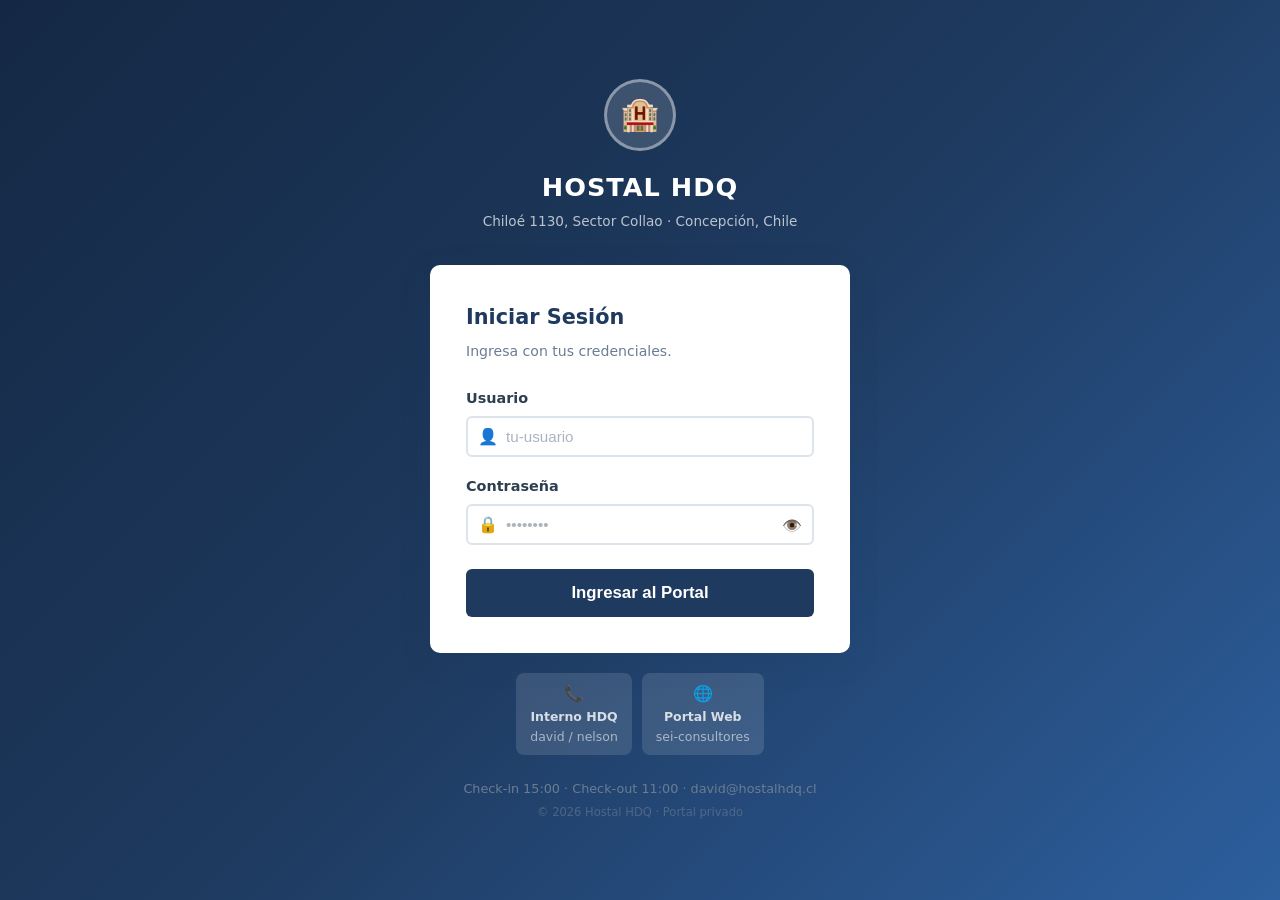
==== admin.html @ ccdbffbd "Initial commit" ====
<!DOCTYPE html>
<html lang="es" style="visibility:hidden">
<head>
  <meta charset="UTF-8" />
  <meta name="viewport" content="width=device-width, initial-scale=1.0" />
  <title>Panel Admin — Hostal HDQ</title>
  <link rel="stylesheet" href="css/style.css" />
  <link rel="icon" type="image/svg+xml" href="data:image/svg+xml,<svg xmlns='http://www.w3.org/2000/svg' viewBox='0 0 100 100'><text y='.9em' font-size='90'>🔧</text></svg>" />
  <script src="js/auth.js"></script>
  <script src="js/sheets.js"></script>
  <script>AUTH.requireAuth('owner');</script>
</head>
<body>
<div class="layout">

  <!-- ===== SIDEBAR ===== -->
  <aside class="sidebar" id="sidebar">
    <div class="sidebar-brand">
      <div class="logo">🔧 HDQ</div>
      <div class="client-name">Panel de Administración</div>
    </div>
    <nav class="sidebar-nav">
      <div class="nav-section">Vistas</div>
      <a href="#" class="nav-item active" id="nav-resumen"
         onclick="showView('view-resumen');return false;">
        <span class="nav-icon">📊</span> Resumen
      </a>
      <a href="#" class="nav-item" id="nav-todas"
         onclick="showView('view-todas');return false;">
        <span class="nav-icon">📋</span> Todas las Reservas
      </a>
      <a href="#" class="nav-item" id="nav-telefono"
         onclick="showView('view-telefono');return false;">
        <span class="nav-icon">📞</span> Teléfono
      </a>
      <a href="#" class="nav-item" id="nav-web"
         onclick="showView('view-web');return false;">
        <span class="nav-icon">🌐</span> Web
      </a>
      <a href="#" class="nav-item" id="nav-habitaciones"
         onclick="showView('view-habitaciones');return false;">
        <span class="nav-icon">🚪</span> Por Habitación
      </a>
      <a href="#" class="nav-item" id="nav-ine"
         onclick="showView('view-ine');return false;">
        <span class="nav-icon">📄</span> Informe INE
      </a>
      <div class="nav-section" style="margin-top:12px;">Accesos</div>
      <a href="dashboard.html" class="nav-item">
        <span class="nav-icon">📊</span> Mi Dashboard
      </a>
      <a href="reservar.html" class="nav-item">
        <span class="nav-icon">📞</span> Nueva Reserva
      </a>
      <a href="calendario.html" class="nav-item">
        <span class="nav-icon">🗓️</span> Calendario
      </a>
    </nav>
    <div class="sidebar-footer">
      <div class="user-info">
        <div class="user-avatar">👑</div>
        <div class="user-details">
          <div class="name">David</div>
          <div class="role">Dueño — Hostal HDQ</div>
        </div>
      </div>
      <button class="btn-logout" id="btn-logout">🚪 Cerrar Sesión</button>
    </div>
  </aside>
  <div class="sidebar-overlay" id="sidebar-overlay"></div>

  <!-- ===== MAIN ===== -->
  <div class="main-content">
    <header class="topbar">
      <div style="display:flex;align-items:center;gap:12px;">
        <button class="menu-toggle" id="menu-toggle">☰</button>
        <span class="topbar-title" id="topbar-title">Resumen General</span>
      </div>
      <div class="topbar-right">
        <span class="topbar-date" id="topbar-date"></span>
        <button class="btn btn-outline btn-sm" onclick="cargarDatos()">🔄 Actualizar</button>
        <button class="btn btn-accent btn-sm" onclick="exportarCSV()">📥 CSV</button>
      </div>
    </header>

    <main class="page-content">

      <!-- ============ VISTA: RESUMEN ============ -->
      <div id="view-resumen">
        <div class="page-header">
          <div>
            <h1>📊 Resumen General</h1>
            <p>Estadísticas globales de los 3 entornos.</p>
          </div>
        </div>

        <!-- Stats globales -->
        <div class="stats-grid" id="stats-globales"></div>

        <!-- Stats por origen -->
        <div style="display:grid;grid-template-columns:repeat(auto-fit,minmax(260px,1fr));gap:16px;margin-bottom:24px;">

          <!-- David -->
          <div class="card" style="border-top:4px solid #1e3a5f;">
            <div style="display:flex;align-items:center;gap:10px;margin-bottom:14px;">
              <span style="font-size:1.5rem;">👑</span>
              <div>
                <h3 style="color:#1e3a5f;">Teléfono — David</h3>
                <p style="font-size:0.8rem;">Reservas recibidas por llamado (tú)</p>
              </div>
            </div>
            <div id="stats-david"></div>
          </div>

          <!-- Nelson -->
          <div class="card" style="border-top:4px solid #6b21a8;">
            <div style="display:flex;align-items:center;gap:10px;margin-bottom:14px;">
              <span style="font-size:1.5rem;">📞</span>
              <div>
                <h3 style="color:#6b21a8;">Teléfono — Nelson</h3>
                <p style="font-size:0.8rem;">Reservas registradas por Nelson</p>
              </div>
            </div>
            <div id="stats-nelson"></div>
          </div>

          <!-- Web -->
          <div class="card" style="border-top:4px solid #065f46;">
            <div style="display:flex;align-items:center;gap:10px;margin-bottom:14px;">
              <span style="font-size:1.5rem;">🌐</span>
              <div>
                <h3 style="color:#065f46;">Portal Web</h3>
                <p style="font-size:0.8rem;">Reservas realizadas online</p>
              </div>
            </div>
            <div id="stats-web"></div>
          </div>
        </div>

        <!-- Disponibilidad HOY -->
        <div class="card" style="margin-bottom:24px;">
          <div class="card-header"
               style="display:flex;align-items:center;justify-content:space-between;">
            <div>
              <h2>🏠 Disponibilidad de Habitaciones</h2>
              <p style="font-size:0.85rem;margin-top:2px;">
                Estado actual · <span id="disp-fecha"></span>
              </p>
            </div>
            <div style="display:flex;gap:8px;align-items:center;flex-wrap:wrap;">
              <input type="date" id="disp-checkin"  class="form-control"
                     style="padding:6px 10px;font-size:0.82rem;max-width:140px;" />
              <span style="font-size:0.82rem;color:var(--text-muted);">→</span>
              <input type="date" id="disp-checkout" class="form-control"
                     style="padding:6px 10px;font-size:0.82rem;max-width:140px;" />
              <button class="btn btn-outline btn-sm"
                      onclick="consultarDisponibilidad()">🔍 Consultar</button>
            </div>
          </div>
          <div id="admin-disponibilidad-grid"></div>
        </div>

        <!-- Recientes -->
        <div class="card">
          <div class="card-header"
               style="display:flex;align-items:center;justify-content:space-between;">
            <div>
              <h2>📋 Últimas Reservas (todos los orígenes)</h2>
            </div>
            <button class="btn btn-outline btn-sm"
                    onclick="showView('view-todas')">Ver todas →</button>
          </div>
          <div id="tabla-recientes"></div>
        </div>
      </div>

      <!-- ============ VISTA: TODAS ============ -->
      <div id="view-todas" style="display:none;">
        <div class="page-header">
          <h1>📋 Todas las Reservas</h1>
        </div>
        <div class="card" style="margin-bottom:16px;padding:16px 20px;">
          <div class="filter-bar">
            <div>
              <label style="font-size:0.82rem;font-weight:600;display:block;margin-bottom:4px;">
                Buscar</label>
              <input type="text" id="filter-buscar" class="form-control"
                     placeholder="ID, huésped, email..." oninput="filtrar()"
                     style="min-width:220px;" />
            </div>
            <div>
              <label style="font-size:0.82rem;font-weight:600;display:block;margin-bottom:4px;">
                Estado</label>
              <select id="filter-estado" class="form-control" onchange="filtrar()">
                <option value="">Todos los estados</option>
                <option value="pendiente">Pendiente</option>
                <option value="confirmada">Confirmada</option>
                <option value="cancelada">Cancelada</option>
              </select>
            </div>
            <div>
              <label style="font-size:0.82rem;font-weight:600;display:block;margin-bottom:4px;">
                Origen</label>
              <select id="filter-origen" class="form-control" onchange="filtrar()">
                <option value="">Todos los orígenes</option>
                <option value="Teléfono-David">📞 David</option>
                <option value="Teléfono-Nelson">📞 Nelson</option>
                <option value="Web">🌐 Web</option>
              </select>
            </div>
            <div style="align-self:flex-end;">
              <button class="btn btn-outline btn-sm" onclick="resetFiltros()">✕ Limpiar</button>
            </div>
          </div>
        </div>
        <div class="card">
          <p id="contador-todas" style="font-size:0.85rem;color:var(--text-muted);
             margin-bottom:12px;"></p>
          <div id="tabla-todas"></div>
        </div>
      </div>

      <!-- ============ VISTA: TELÉFONO ============ -->
      <div id="view-telefono" style="display:none;">
        <div class="page-header">
          <h1>📞 Reservas por Teléfono</h1>
          <p>David + Nelson</p>
        </div>

        <div style="display:grid;grid-template-columns:1fr 1fr;gap:20px;margin-bottom:20px;"
             class="form-row">
          <div class="card">
            <div class="card-header"><h2 style="color:#1e3a5f;">👑 David</h2></div>
            <div id="tabla-david"></div>
          </div>
          <div class="card">
            <div class="card-header"><h2 style="color:#6b21a8;">📞 Nelson</h2></div>
            <div id="tabla-nelson"></div>
          </div>
        </div>
      </div>

      <!-- ============ VISTA: INFORME INE ============ -->
      <div id="view-ine" style="display:none;">

        <!-- Controles (se ocultan al imprimir) -->
        <div id="informe-acciones" style="margin-bottom:20px;">
          <div class="page-header">
            <div>
              <h1>📄 Informe Estadístico INE</h1>
              <p>Encuesta de Alojamiento Turístico · Hostal HDQ</p>
            </div>
            <div style="display:flex;gap:10px;flex-wrap:wrap;align-items:center;">
              <div id="selector-mes" style="display:flex;gap:8px;align-items:center;">
                <label style="font-size:0.85rem;font-weight:600;color:var(--text-muted);">Período:</label>
                <select id="ine-mes" class="form-control"
                        style="padding:7px 12px;" onchange="generarInformeINE()">
                  <option value="1">Enero</option><option value="2">Febrero</option>
                  <option value="3">Marzo</option><option value="4">Abril</option>
                  <option value="5">Mayo</option><option value="6">Junio</option>
                  <option value="7">Julio</option><option value="8">Agosto</option>
                  <option value="9">Septiembre</option><option value="10">Octubre</option>
                  <option value="11">Noviembre</option><option value="12">Diciembre</option>
                </select>
                <select id="ine-anio" class="form-control"
                        style="padding:7px 12px;" onchange="generarInformeINE()">
                  <!-- Se llena con JS -->
                </select>
              </div>
              <button id="btn-imprimir" class="btn btn-primary"
                      onclick="window.print()">🖨️ Imprimir / PDF</button>
              <button class="btn btn-outline btn-sm"
                      onclick="exportarINEcsv()">📥 CSV</button>
            </div>
          </div>
        </div>

        <!-- ===== INFORME (se imprime) ===== -->
        <div id="informe-ine-contenido">
          <!-- Se genera con JS -->
        </div>

      </div>

      <!-- ============ VISTA: POR HABITACIÓN ============ -->
      <div id="view-habitaciones" style="display:none;">
        <div class="page-header">
          <div>
            <h1>🚪 Personas por Habitación</h1>
            <p>Reservas, noches y personas estimadas por habitación.</p>
          </div>
        </div>
        <div class="card">
          <div id="tabla-habitaciones"></div>
        </div>
      </div>

      <!-- ============ VISTA: WEB ============ -->
      <div id="view-web" style="display:none;">
        <div class="page-header">
          <h1>🌐 Reservas Web</h1>
          <p>Reservas realizadas desde el portal online.</p>
        </div>
        <div class="card">
          <div id="tabla-web"></div>
        </div>
      </div>

    </main>
  </div>
</div>

<script src="js/auth.js"></script>
<script src="js/reservas.js"></script>
<script>
  const session = AUTH.getSession();
  if (session) {
    initLayout('admin');
    document.getElementById('btn-logout')?.addEventListener('click', () => AUTH.logout());

    /* Mobile sidebar */
    const mt = document.getElementById('menu-toggle');
    const sb = document.getElementById('sidebar');
    const ov = document.getElementById('sidebar-overlay');
    mt?.addEventListener('click', () => { sb.classList.toggle('open'); ov?.classList.toggle('show'); });
    ov?.addEventListener('click', () => { sb.classList.remove('open'); ov?.classList.remove('show'); });

    /* Fecha en topbar */
    const dateEl = document.getElementById('topbar-date');
    if (dateEl) dateEl.textContent = new Date().toLocaleDateString('es-CL',
      { weekday:'long', day:'numeric', month:'long', year:'numeric' });

    let _todas = [];

    function miniStats(reservas) {
      const total  = reservas.length;
      const pend   = reservas.filter(r => r.estado === 'pendiente').length;
      const conf   = reservas.filter(r => r.estado === 'confirmada').length;
      const ingr   = reservas.filter(r => r.estado !== 'cancelada').reduce((s,r) => s+(r.total||0), 0);
      return `
        <div style="display:grid;grid-template-columns:1fr 1fr;gap:8px;font-size:0.88rem;">
          <div style="background:#f8f9fa;border-radius:6px;padding:8px 10px;">
            📋 <strong>${total}</strong><br><span style="color:var(--text-muted);font-size:0.78rem;">Total</span>
          </div>
          <div style="background:#fef9e7;border-radius:6px;padding:8px 10px;">
            ⏳ <strong>${pend}</strong><br><span style="color:var(--text-muted);font-size:0.78rem;">Pendientes</span>
          </div>
          <div style="background:#eafaf1;border-radius:6px;padding:8px 10px;">
            ✅ <strong>${conf}</strong><br><span style="color:var(--text-muted);font-size:0.78rem;">Confirmadas</span>
          </div>
          <div style="background:#f5eef8;border-radius:6px;padding:8px 10px;">
            💰 <strong>${formatCLP(ingr)}</strong><br><span style="color:var(--text-muted);font-size:0.78rem;">Ingresos</span>
          </div>
        </div>`;
    }

    window.cambiarEstado = function (id, estado) {
      const lbl = { confirmada:'confirmar', cancelada:'cancelar', pendiente:'reactivar' };
      if (!confirm(`¿Deseas ${lbl[estado]||estado} la reserva ${id}?`)) return;
      RESERVAS.updateEstado(id, estado);
      cargarDatos();
    };

    window.cargarDatos = function () {
      _todas = RESERVAS.getAll();
      const todas    = [..._todas].reverse();
      const david    = todas.filter(r => r.origen === 'Teléfono-David'  || r.origen === 'Teléfono');
      const nelson   = todas.filter(r => r.origen === 'Teléfono-Nelson');
      const web      = todas.filter(r => r.origen === 'Web');

      /* ── Stats globales ── */
      const statsG = RESERVAS.getStats();
      document.getElementById('stats-globales').innerHTML = `
        <div class="stat-card">
          <div class="stat-icon">📋</div>
          <div class="stat-info"><div class="value">${statsG.total}</div><div class="label">Total Reservas</div></div>
        </div>
        <div class="stat-card" style="border-left-color:var(--warning);">
          <div class="stat-icon" style="background:#fef9e7;">⏳</div>
          <div class="stat-info"><div class="value">${statsG.pendientes}</div><div class="label">Pendientes</div></div>
        </div>
        <div class="stat-card" style="border-left-color:var(--success);">
          <div class="stat-icon" style="background:#eafaf1;">✅</div>
          <div class="stat-info"><div class="value">${statsG.confirmadas}</div><div class="label">Confirmadas</div></div>
        </div>
        <div class="stat-card" style="border-left-color:#e74c3c;">
          <div class="stat-icon" style="background:#fdedec;">❌</div>
          <div class="stat-info"><div class="value">${statsG.canceladas}</div><div class="label">Canceladas</div></div>
        </div>
        <div class="stat-card" style="border-left-color:#8e44ad;">
          <div class="stat-icon" style="background:#f5eef8;">💰</div>
          <div class="stat-info"><div class="value">${formatCLP(statsG.ingresos)}</div><div class="label">Ingresos Totales</div></div>
        </div>
        <div class="stat-card" style="border-left-color:#1abc9c;">
          <div class="stat-icon" style="background:#e8f8f5;">🌙</div>
          <div class="stat-info"><div class="value">${statsG.noches}</div><div class="label">Noches Totales</div></div>
        </div>`;

      /* ── Stats por origen ── */
      document.getElementById('stats-david').innerHTML  = miniStats(david);
      document.getElementById('stats-nelson').innerHTML = miniStats(nelson);
      document.getElementById('stats-web').innerHTML    = miniStats(web);

      /* ── Tablas ── */
      renderReservasTable('tabla-recientes', todas.slice(0, 10),
        { showOrigen: true, showActions: true });

      renderReservasTable('tabla-todas', todas,
        { showOrigen: true, showActions: true });
      document.getElementById('contador-todas').textContent =
        `${todas.length} reservas en total`;

      renderReservasTable('tabla-david',  david.slice(0, 20),
        { showOrigen: false, showActions: true });
      renderReservasTable('tabla-nelson', nelson.slice(0, 20),
        { showOrigen: false, showActions: true });
      renderReservasTable('tabla-web',    web,
        { showOrigen: false, showActions: true });
    };

    /* ── Filtros vista "Todas" ── */
    window.filtrar = function () {
      const texto  = document.getElementById('filter-buscar')?.value.toLowerCase() || '';
      const estado = document.getElementById('filter-estado')?.value  || '';
      const origen = document.getElementById('filter-origen')?.value  || '';

      const filtradas = [..._todas].reverse().filter(r => {
        const mt = !texto  || r.id?.toLowerCase().includes(texto)
                           || r.huesped_nombre?.toLowerCase().includes(texto)
                           || r.huesped_email?.toLowerCase().includes(texto);
        const me = !estado || r.estado === estado;
        const mo = !origen || r.origen === origen;
        return mt && me && mo;
      });

      renderReservasTable('tabla-todas', filtradas, { showOrigen:true, showActions:true });
      document.getElementById('contador-todas').textContent =
        `${filtradas.length} de ${_todas.length} reservas`;
    };

    window.resetFiltros = function () {
      ['filter-buscar','filter-estado','filter-origen'].forEach(id => {
        const el = document.getElementById(id);
        if (el) el.value = '';
      });
      filtrar();
    };

    /* ── Navegación de vistas ── */
    const VIEWS = ['view-resumen','view-todas','view-telefono','view-habitaciones','view-web','view-ine'];
    const NAVS  = ['nav-resumen','nav-todas','nav-telefono','nav-habitaciones','nav-web','nav-ine'];
    const TITLES= {
      'view-resumen':      'Resumen General',
      'view-todas':        'Todas las Reservas',
      'view-telefono':     'Reservas por Teléfono',
      'view-habitaciones': 'Personas por Habitación',
      'view-web':          'Reservas Web',
      'view-ine':          'Informe Estadístico INE'
    };

    window.showView = function (viewId) {
      VIEWS.forEach(v => {
        document.getElementById(v).style.display = v === viewId ? 'block' : 'none';
      });
      NAVS.forEach(n => document.getElementById(n)?.classList.remove('active'));
      const navId = 'nav-' + viewId.replace('view-', '');
      document.getElementById(navId)?.classList.add('active');
      document.getElementById('topbar-title').textContent = TITLES[viewId] || '';
      /* Generar informe INE al abrir la vista */
      if (viewId === 'view-ine')          generarInformeINE();
      if (viewId === 'view-habitaciones') generarInformeHabitaciones();
    };

    /* ── Exportar CSV ── */
    window.exportarCSV = function () {
      const all = RESERVAS.getAll();
      if (!all.length) { alert('No hay reservas para exportar.'); return; }

      const hdr = ['ID','Origen','Registrado por','Cliente','Huésped','Email','Teléfono',
                   'Check-in','Check-out','Noches','Habitaciones','Desayunos',
                   'Subtotal Hab','Subtotal Desayunos','Descuento','Total','Estado','Fecha Reserva'];
      const rows = all.map(r => [
        r.id, r.origen, r.registrado_por, r.cliente,
        r.huesped_nombre, r.huesped_email, r.huesped_telefono,
        r.checkin, r.checkout, r.noches,
        (r.habitaciones||[]).map(h => `Hab.${h.numero}`).join(' | '),
        r.desayunos?.cantidad || 0,
        r.subtotal_habs || 0, r.subtotal_desayunos || 0,
        r.descuento_monto || 0, r.total, r.estado, r.fecha_reserva
      ]);

      const csv = [hdr, ...rows].map(row =>
        row.map(c => `"${String(c||'').replace(/"/g,'""')}"`).join(',')
      ).join('\n');

      const blob = new Blob(['﻿'+csv], { type:'text/csv;charset=utf-8;' });
      const url  = URL.createObjectURL(blob);
      const a    = document.createElement('a');
      a.href     = url;
      a.download = `reservas_hdq_${new Date().toISOString().split('T')[0]}.csv`;
      a.click();
      URL.revokeObjectURL(url);
    };

    /* ── Personas por habitación ── */
    window.generarInformeHabitaciones = function () {
      const reservas = RESERVAS.getAll().filter(r => r.estado !== 'cancelada');

      const stats = {};
      Object.keys(HABITACIONES).forEach(num => {
        stats[num] = { reservas: 0, noches: 0, personas: 0, ingresos: 0 };
      });

      reservas.forEach(r => {
        (r.habitaciones || []).forEach(h => {
          const num = String(h.numero);
          if (!stats[num]) return;
          const noches = r.noches || 0;
          stats[num].reservas++;
          stats[num].noches   += noches;
          /* Usar personas reales si están registradas, si no usar capacidad de la hab. */
          const personasReales = r.num_personas || (CAMAS[num] || 2);
          stats[num].personas += personasReales * noches;
          stats[num].ingresos += (HABITACIONES[num]?.precio || 0) * noches;
        });
      });

      const pisos = [
        { label:'🏠 Primer Piso',  nums:['101','102','103'] },
        { label:'🏠 Segundo Piso', nums:['201','202','203','204','205','206','207'] }
      ];

      let html = `
        <div class="table-wrapper">
          <table>
            <thead>
              <tr>
                <th>Hab.</th>
                <th>Tipo</th>
                <th>Capacidad</th>
                <th style="text-align:center;">Reservas</th>
                <th style="text-align:center;">Noches</th>
                <th style="text-align:center;">Personas est.</th>
                <th style="text-align:right;">Ingresos</th>
              </tr>
            </thead>
            <tbody>`;

      let totRes = 0, totNoch = 0, totPers = 0, totIng = 0;

      pisos.forEach(piso => {
        html += `<tr><td colspan="7" style="background:#f0f4f8;font-size:0.72rem;
                  font-weight:700;text-transform:uppercase;letter-spacing:1px;
                  color:var(--text-muted);padding:6px 14px;">${piso.label}</td></tr>`;

        piso.nums.forEach(num => {
          const h = HABITACIONES[num];
          const s = stats[num];
          const cap = CAMAS[num] || 2;
          totRes  += s.reservas;
          totNoch += s.noches;
          totPers += s.personas;
          totIng  += s.ingresos;

          const rowBg = s.reservas === 0 ? 'background:#fafafa;color:#aaa;' : '';
          html += `
            <tr style="${rowBg}">
              <td><strong>Hab. ${num}</strong></td>
              <td>${h?.tipo || '—'}</td>
              <td style="text-align:center;">${cap} personas</td>
              <td style="text-align:center;">
                <span style="font-weight:700;color:var(--primary);">${s.reservas}</span>
              </td>
              <td style="text-align:center;">
                <span style="font-weight:700;">${s.noches}</span>
                <span style="font-size:0.75rem;color:var(--text-muted);"> noche${s.noches!==1?'s':''}</span>
              </td>
              <td style="text-align:center;">
                <span style="font-weight:700;color:#065f46;">${s.personas}</span>
                <span style="font-size:0.75rem;color:var(--text-muted);"> pers.</span>
              </td>
              <td style="text-align:right;font-weight:700;color:var(--primary);">
                ${s.ingresos > 0 ? formatCLP(s.ingresos) : '—'}
              </td>
            </tr>`;
        });
      });

      html += `
            <tr style="background:#1e3a5f;color:#fff;font-weight:700;">
              <td colspan="3" style="padding:10px 14px;">TOTALES</td>
              <td style="text-align:center;">${totRes}</td>
              <td style="text-align:center;">${totNoch}</td>
              <td style="text-align:center;">${totPers}</td>
              <td style="text-align:right;">${formatCLP(totIng)}</td>
            </tr>
          </tbody>
        </table>
        </div>
        <p style="font-size:0.78rem;color:var(--text-muted);margin-top:10px;">
          * Personas = número ingresado al hacer la reserva × noches.
          Si no se registró, se usa la capacidad de la habitación.
          Solo incluye reservas activas (pendientes y confirmadas).
        </p>`;

      document.getElementById('tabla-habitaciones').innerHTML = html;
    };

    cargarDatos();

    /* ── Disponibilidad inicial: HOY ── */
    const hoy      = new Date().toISOString().split('T')[0];
    const maniana  = new Date(Date.now() + 86400000).toISOString().split('T')[0];
    const dispCI   = document.getElementById('disp-checkin');
    const dispCO   = document.getElementById('disp-checkout');
    const dispFecha= document.getElementById('disp-fecha');
    if (dispCI)    dispCI.value  = hoy;
    if (dispCO)    dispCO.value  = maniana;
    if (dispFecha) dispFecha.textContent = new Date().toLocaleDateString('es-CL',
      { weekday:'long', day:'numeric', month:'long' });

    window.consultarDisponibilidad = async function () {
      const ci = document.getElementById('disp-checkin')?.value;
      const co = document.getElementById('disp-checkout')?.value;
      if (!ci || !co || co <= ci) {
        alert('Selecciona fechas válidas para consultar disponibilidad.');
        return;
      }
      document.getElementById('admin-disponibilidad-grid').innerHTML = `
        <div style="text-align:center;padding:20px;color:var(--text-muted);">
          <div class="spinner" style="border-color:rgba(30,58,95,0.2);
               border-top-color:var(--primary);width:22px;height:22px;
               margin:0 auto 8px;"></div>
          <p style="font-size:0.85rem;">Verificando disponibilidad...</p>
        </div>`;

      const ocupadas = await getOcupacion(ci, co);
      renderAdminDisponibilidad(ocupadas, ci, co);
    };

    function renderAdminDisponibilidad(ocupadas, ci, co) {
      const pisos = {
        'Primer Piso':  Object.entries(HABITACIONES).filter(([,h]) => h.piso === 1),
        'Segundo Piso': Object.entries(HABITACIONES).filter(([,h]) => h.piso === 2)
      };
      const noches  = Math.round((new Date(co) - new Date(ci)) / 86400000);
      const nLibres = Object.keys(HABITACIONES).length - ocupadas.size;

      let html = `
        <div class="disponibilidad-resumen" style="margin-bottom:16px;">
          <span class="disp-chip disp-chip-libre">🟢 ${nLibres} disponible${nLibres!==1?'s':''}</span>
          ${[...ocupadas.values()].filter(o=>o.estado==='pendiente').length > 0
            ? `<span class="disp-chip disp-chip-pending">⏳ ${[...ocupadas.values()].filter(o=>o.estado==='pendiente').length} pendiente${[...ocupadas.values()].filter(o=>o.estado==='pendiente').length!==1?'s':''}</span>` : ''}
          ${[...ocupadas.values()].filter(o=>o.estado==='confirmada').length > 0
            ? `<span class="disp-chip disp-chip-occupied">🔴 ${[...ocupadas.values()].filter(o=>o.estado==='confirmada').length} confirmada${[...ocupadas.values()].filter(o=>o.estado==='confirmada').length!==1?'s':''}</span>` : ''}
          <span style="font-size:0.82rem;color:var(--text-muted);margin-left:4px;">
            · ${formatDate(ci)} → ${formatDate(co)} (${noches} noche${noches!==1?'s':''})
          </span>
        </div>`;

      for (const [piso, habs] of Object.entries(pisos)) {
        html += `<div class="floor-section">
          <div class="floor-label">🏠 ${piso}</div>
          <div style="display:grid;grid-template-columns:repeat(auto-fill,minmax(200px,1fr));gap:8px;">`;

        for (const [num, h] of habs) {
          const occ = ocupadas.get(num);
          if (occ) {
            const isPend = occ.estado === 'pendiente';
            html += `
              <div style="background:${isPend?'#fffbeb':'#fef2f2'};border:2px solid ${isPend?'#f59e0b':'#ef4444'};
                          border-radius:8px;padding:10px 14px;display:flex;align-items:center;gap:10px;">
                <span style="font-size:1.4rem;">${isPend?'⏳':'🔴'}</span>
                <div>
                  <div style="font-weight:700;color:${isPend?'#92400e':'#991b1b'};">
                    Hab. ${num} — ${h.tipo}</div>
                  <div style="font-size:0.78rem;color:var(--text-muted);">
                    ${isPend?'Reservada (pendiente)':'Confirmada'}</div>
                  <div style="font-size:0.75rem;color:var(--text-muted);margin-top:2px;">
                    ${formatDate(occ.checkin)} → ${formatDate(occ.checkout)}</div>
                  <div style="font-size:0.72rem;margin-top:3px;">
                    <a href="#" onclick="cambiarEstado('${occ.id}','confirmada');return false;"
                       style="color:var(--success);font-weight:600;margin-right:8px;">✅ Confirmar</a>
                    <a href="#" onclick="cambiarEstado('${occ.id}','cancelada');return false;"
                       style="color:var(--danger);font-weight:600;">❌ Cancelar</a>
                  </div>
                </div>
              </div>`;
          } else {
            html += `
              <div style="background:#f0fdf4;border:2px solid #4ade80;border-radius:8px;
                          padding:10px 14px;display:flex;align-items:center;gap:10px;">
                <span style="font-size:1.4rem;">🟢</span>
                <div>
                  <div style="font-weight:700;color:#166534;">Hab. ${num} — ${h.tipo}</div>
                  <div style="font-size:0.78rem;color:var(--text-muted);">Disponible</div>
                  <div style="font-size:0.78rem;font-weight:700;color:var(--primary);margin-top:2px;">
                    ${formatCLP(h.precio)}/noche</div>
                </div>
              </div>`;
          }
        }
        html += `</div></div>`;
      }

      document.getElementById('admin-disponibilidad-grid').innerHTML = html;
    }

    consultarDisponibilidad();

    /* ================================================
       INFORME INE
       ================================================ */

    /* Camas por habitación (capacidad máxima) */
    const CAMAS = {
      '101':2, '102':4, '103':2,
      '201':4, '202':2, '203':2, '204':2, '205':3, '206':4, '207':4
    };
    const TOTAL_HABITACIONES = Object.keys(HABITACIONES).length;
    const TOTAL_CAMAS        = Object.values(CAMAS).reduce((s,c)=>s+c,0);

    const MESES_NOMBRE = ['','Enero','Febrero','Marzo','Abril','Mayo','Junio',
                          'Julio','Agosto','Septiembre','Octubre','Noviembre','Diciembre'];

    /* Llenar selector de años */
    (function () {
      const anioEl = document.getElementById('ine-anio');
      if (!anioEl) return;
      const anioActual = new Date().getFullYear();
      for (let a = anioActual; a >= anioActual - 3; a--) {
        const opt = document.createElement('option');
        opt.value = a; opt.textContent = a;
        anioEl.appendChild(opt);
      }
      /* Mes actual por defecto */
      const mesEl = document.getElementById('ine-mes');
      if (mesEl) mesEl.value = new Date().getMonth() + 1;
    })();

    window.generarInformeINE = async function () {
      const mes  = parseInt(document.getElementById('ine-mes')?.value)  || new Date().getMonth()+1;
      const anio = parseInt(document.getElementById('ine-anio')?.value) || new Date().getFullYear();
      const contenedor = document.getElementById('informe-ine-contenido');
      if (!contenedor) return;

      contenedor.innerHTML = `
        <div style="text-align:center;padding:30px;color:var(--text-muted);">
          <div class="spinner" style="border-color:rgba(30,58,95,0.2);
               border-top-color:var(--primary);width:24px;height:24px;
               margin:0 auto 10px;"></div>
          <p>Generando informe...</p>
        </div>`;

      /* Obtener reservas */
      const { reservas: todas } = await cargarReservasCloud();

      /* Filtrar: check-in dentro del mes, no canceladas */
      const delMes = todas.filter(r => {
        if (r.estado === 'cancelada' || !r.checkin) return false;
        const d = new Date(r.checkin);
        return d.getMonth() + 1 === mes && d.getFullYear() === anio;
      });

      /* ── Métricas globales ── */
      const llegadas        = delMes.length;
      const pernoctaciones  = delMes.reduce((s,r) => s + (r.noches||0), 0);
      const habitOcupadas   = delMes.reduce((s,r) => s + (r.habitaciones?.length||0), 0);
      const habitNochesTotal= delMes.reduce((s,r) => s + (r.noches||0)*(r.habitaciones?.length||0), 0);
      const ingresosNetos   = delMes.reduce((s,r) => s + (r.subtotal_habs||r.total||0), 0);
      const ingresosDesayun = delMes.reduce((s,r) => s + (r.subtotal_desayunos||0), 0);
      const descuentos      = delMes.reduce((s,r) => s + (r.descuento_monto||0), 0);
      const ingresosTotal   = delMes.reduce((s,r) => s + (r.total||0), 0);

      /* Días del mes */
      const diasMes         = new Date(anio, mes, 0).getDate();
      const habDispNoche    = TOTAL_HABITACIONES * diasMes; // hab-noches disponibles
      const tasaOcupacion   = habDispNoche > 0
        ? ((habitNochesTotal / habDispNoche) * 100).toFixed(1) : '0.0';

      /* ── Detalle por tipo de habitación ── */
      const porTipo = {};
      delMes.forEach(r => {
        (r.habitaciones||[]).forEach(h => {
          const key = h.tipo || 'Sin tipo';
          if (!porTipo[key]) porTipo[key] = { reservas:0, noches:0, ingresos:0 };
          porTipo[key].reservas++;
          porTipo[key].noches  += r.noches||0;
          porTipo[key].ingresos+= (h.precio||0)*(r.noches||0);
        });
      });

      /* ── Detalle por habitación (número) ── */
      const porHab = {};
      delMes.forEach(r => {
        (r.habitaciones||[]).forEach(h => {
          const n = String(h.numero);
          if (!porHab[n]) porHab[n] = { tipo:h.tipo, reservas:0, noches:0, ingresos:0 };
          porHab[n].reservas++;
          porHab[n].noches  += r.noches||0;
          porHab[n].ingresos+= (h.precio||0)*(r.noches||0);
        });
      });

      /* ── Origen ── */
      const porOrigen = { 'Teléfono':0, 'Web':0 };
      delMes.forEach(r => {
        if ((r.origen||'').includes('Teléfono')) porOrigen['Teléfono']++;
        else porOrigen['Web']++;
      });

      /* ── Generar HTML del informe ── */
      const hoy = new Date().toLocaleDateString('es-CL',
        { day:'2-digit', month:'2-digit', year:'numeric' });

      const filasTipoHTML = Object.entries(porTipo).map(([tipo, d]) => `
        <tr>
          <td>${tipo}</td>
          <td style="text-align:center;">${d.reservas}</td>
          <td style="text-align:center;">${d.noches}</td>
          <td style="text-align:right;">${formatCLP(d.ingresos)}</td>
          <td style="text-align:right;">${d.noches>0?formatCLP(Math.round(d.ingresos/d.noches)):'—'}</td>
        </tr>`).join('') || '<tr><td colspan="5" style="text-align:center;color:#999;">Sin datos</td></tr>';

      const filasHabHTML = Object.entries(porHab)
        .sort((a,b)=>Number(a[0])-Number(b[0]))
        .map(([num, d]) => `
          <tr>
            <td style="text-align:center;"><strong>${num}</strong></td>
            <td>${d.tipo}</td>
            <td style="text-align:center;">${CAMAS[num]||'—'}</td>
            <td style="text-align:center;">${d.reservas}</td>
            <td style="text-align:center;">${d.noches}</td>
            <td style="text-align:right;">${formatCLP(d.ingresos)}</td>
          </tr>`).join('') || '<tr><td colspan="6" style="text-align:center;color:#999;">Sin datos</td></tr>';

      /* ── Distribución semanal ── */
      const semanas = {};
      const diasNombre = ['Domingo','Lunes','Martes','Miércoles','Jueves','Viernes','Sábado'];
      const porDia = {};
      diasNombre.forEach(d => { porDia[d] = { llegadas:0, habs:0, noches:0 }; });

      delMes.forEach(r => {
        if (!r.checkin) return;
        const fecha  = new Date(r.checkin);
        const semNum = Math.ceil(fecha.getDate() / 7);
        const semKey = `Semana ${semNum}`;
        const dia    = diasNombre[fecha.getDay()];
        const nHabs  = r.habitaciones?.length || 0;
        const ingHab = r.subtotal_habs || 0;

        if (!semanas[semKey]) semanas[semKey] = { llegadas:0, habs:0, noches:0, ingresos:0 };
        semanas[semKey].llegadas++;
        semanas[semKey].habs    += nHabs;
        semanas[semKey].noches  += r.noches||0;
        semanas[semKey].ingresos+= ingHab;

        porDia[dia].llegadas++;
        porDia[dia].habs   += nHabs;
        porDia[dia].noches += r.noches||0;
      });

      const filasSemanasHTML = Object.entries(semanas).map(([sem, d]) => `
        <tr>
          <td>${sem}</td>
          <td style="text-align:center;">${d.llegadas}</td>
          <td style="text-align:center;">${d.habs}</td>
          <td style="text-align:center;">${d.noches}</td>
          <td style="text-align:right;">${formatCLP(d.ingresos)}</td>
        </tr>`).join('') ||
        '<tr><td colspan="5" style="text-align:center;color:#999;padding:16px;">Sin llegadas en el período</td></tr>';

      const filasXDiaHTML = diasNombre.map(dia => {
        const d = porDia[dia];
        return `
          <tr>
            <td>${dia}</td>
            <td style="text-align:center;">${d.llegadas || '—'}</td>
            <td style="text-align:center;">${d.habs    || '—'}</td>
            <td style="text-align:center;">${d.noches  || '—'}</td>
          </tr>`;
      }).join('');

      contenedor.innerHTML = `
        <div class="card" style="margin-bottom:20px;">

          <!-- ENCABEZADO -->
          <div class="informe-header">
            <div class="informe-logo-row">
              <div>
                <div class="informe-logo">🏨 HOSTAL HDQ</div>
                <div class="informe-subtitulo">Chiloé 1130, Sector Collao · Concepción, Biobío</div>
                <div class="informe-subtitulo">david@hostalhdq.cl · RUT: — · Código INE: —</div>
              </div>
              <div style="text-align:right;">
                <div class="informe-periodo">${MESES_NOMBRE[mes]} ${anio}</div>
                <div class="informe-subtitulo" style="margin-top:6px;">
                  Encuesta de Alojamiento Turístico (EAT)
                </div>
                <div class="informe-subtitulo">Emitido: ${hoy}</div>
              </div>
            </div>
          </div>

          <!-- CUADRO 1: KPIs principales -->
          <div class="informe-cuadro">
            <h3>Cuadro 1 — Resumen del Período</h3>
            <div class="informe-kpi-grid">
              <div class="informe-kpi" style="border-left-color:var(--primary);">
                <div class="kpi-val">${llegadas}</div>
                <div class="kpi-lbl">Llegadas (huéspedes)</div>
              </div>
              <div class="informe-kpi" style="border-left-color:#8e44ad;">
                <div class="kpi-val">${habitOcupadas}</div>
                <div class="kpi-lbl">Reservas de habitación</div>
              </div>
              <div class="informe-kpi" style="border-left-color:#1abc9c;">
                <div class="kpi-val">${pernoctaciones}</div>
                <div class="kpi-lbl">Pernoctaciones (noches totales)</div>
              </div>
              <div class="informe-kpi" style="border-left-color:var(--warning);">
                <div class="kpi-val">${habitNochesTotal}</div>
                <div class="kpi-lbl">Hab-noches ocupadas</div>
              </div>
              <div class="informe-kpi" style="border-left-color:var(--success);">
                <div class="kpi-val">${tasaOcupacion}%</div>
                <div class="kpi-lbl">Tasa de ocupación del mes</div>
              </div>
              <div class="informe-kpi" style="border-left-color:#e74c3c;">
                <div class="kpi-val">${TOTAL_HABITACIONES}</div>
                <div class="kpi-lbl">Habitaciones disponibles</div>
              </div>
            </div>
          </div>

          <!-- CUADRO 2: Ingresos -->
          <div class="informe-cuadro">
            <h3>Cuadro 2 — Ingresos del Período (CLP)</h3>
            <div class="table-wrapper">
              <table>
                <thead>
                  <tr>
                    <th>Concepto</th>
                    <th style="text-align:right;">Monto</th>
                    <th>Nota</th>
                  </tr>
                </thead>
                <tbody>
                  <tr>
                    <td><strong>Ingresos por habitaciones</strong></td>
                    <td style="text-align:right;"><strong>${formatCLP(ingresosNetos)}</strong></td>
                    <td style="font-size:0.82rem;color:var(--text-muted);">Valor neto alojamiento</td>
                  </tr>
                  <tr>
                    <td>Ingresos por desayunos</td>
                    <td style="text-align:right;">${formatCLP(ingresosDesayun)}</td>
                    <td style="font-size:0.82rem;color:var(--text-muted);">Servicio adicional</td>
                  </tr>
                  ${descuentos > 0 ? `
                  <tr style="color:#c0392b;">
                    <td>Descuentos aplicados</td>
                    <td style="text-align:right;">− ${formatCLP(descuentos)}</td>
                    <td style="font-size:0.82rem;">Convenios / promociones</td>
                  </tr>` : ''}
                  <tr style="background:var(--accent-light);">
                    <td><strong>TOTAL INGRESOS PERÍODO</strong></td>
                    <td style="text-align:right;"><strong style="font-size:1.05rem;">${formatCLP(ingresosTotal)}</strong></td>
                    <td style="font-size:0.82rem;color:var(--text-muted);">Incluye todos los servicios</td>
                  </tr>
                  <tr>
                    <td style="font-size:0.82rem;color:var(--text-muted);">
                      Ingreso promedio por llegada</td>
                    <td style="text-align:right;font-size:0.82rem;color:var(--text-muted);">
                      ${llegadas > 0 ? formatCLP(Math.round(ingresosNetos/llegadas)) : '—'}</td>
                    <td></td>
                  </tr>
                  <tr>
                    <td style="font-size:0.82rem;color:var(--text-muted);">
                      Ingreso promedio por noche</td>
                    <td style="text-align:right;font-size:0.82rem;color:var(--text-muted);">
                      ${pernoctaciones > 0 ? formatCLP(Math.round(ingresosNetos/pernoctaciones)) : '—'}</td>
                    <td></td>
                  </tr>
                </tbody>
              </table>
            </div>
            <p class="informe-nota">* Los ingresos por habitaciones excluyen desayunos y descuentos. Es el valor declarable para la EAT-INE.</p>
          </div>

          <!-- CUADRO 3: Por tipo de habitación -->
          <div class="informe-cuadro">
            <h3>Cuadro 3 — Detalle por Tipo de Habitación</h3>
            <div class="table-wrapper">
              <table>
                <thead>
                  <tr>
                    <th>Tipo</th>
                    <th style="text-align:center;">Reservas</th>
                    <th style="text-align:center;">Noches</th>
                    <th style="text-align:right;">Ingresos</th>
                    <th style="text-align:right;">Precio prom./noche</th>
                  </tr>
                </thead>
                <tbody>${filasTipoHTML}</tbody>
              </table>
            </div>
          </div>

          <!-- CUADRO 4: Por habitación -->
          <div class="informe-cuadro">
            <h3>Cuadro 4 — Ocupación por Habitación</h3>
            <div class="table-wrapper">
              <table>
                <thead>
                  <tr>
                    <th style="text-align:center;">N° Hab.</th>
                    <th>Tipo</th>
                    <th style="text-align:center;">Camas</th>
                    <th style="text-align:center;">Reservas</th>
                    <th style="text-align:center;">Noches</th>
                    <th style="text-align:right;">Ingresos</th>
                  </tr>
                </thead>
                <tbody>${filasHabHTML}</tbody>
              </table>
            </div>
            <p class="informe-nota">
              Capacidad total: ${TOTAL_HABITACIONES} habitaciones · ${TOTAL_CAMAS} camas ·
              Hab-noches disponibles en el mes: ${habDispNoche}
            </p>
          </div>

          <!-- CUADRO 5: Canal de reserva -->
          <div class="informe-cuadro">
            <h3>Cuadro 5 — Canal de Reserva</h3>
            <div class="table-wrapper">
              <table>
                <thead>
                  <tr><th>Canal</th><th style="text-align:center;">Llegadas</th><th style="text-align:center;">%</th></tr>
                </thead>
                <tbody>
                  <tr>
                    <td>📞 Teléfono (directo)</td>
                    <td style="text-align:center;">${porOrigen['Teléfono']}</td>
                    <td style="text-align:center;">
                      ${llegadas>0?((porOrigen['Teléfono']/llegadas)*100).toFixed(1)+'%':'—'}
                    </td>
                  </tr>
                  <tr>
                    <td>🌐 Portal Web</td>
                    <td style="text-align:center;">${porOrigen['Web']}</td>
                    <td style="text-align:center;">
                      ${llegadas>0?((porOrigen['Web']/llegadas)*100).toFixed(1)+'%':'—'}
                    </td>
                  </tr>
                  <tr style="background:var(--accent-light);">
                    <td><strong>Total</strong></td>
                    <td style="text-align:center;"><strong>${llegadas}</strong></td>
                    <td style="text-align:center;"><strong>100%</strong></td>
                  </tr>
                </tbody>
              </table>
            </div>
          </div>

          <!-- CUADRO 6: Distribución semanal -->
          <div class="informe-cuadro">
            <h3>Cuadro 6 — Distribución Semanal de Llegadas</h3>
            <div class="table-wrapper">
              <table>
                <thead>
                  <tr>
                    <th>Semana</th>
                    <th style="text-align:center;">Llegadas</th>
                    <th style="text-align:center;">Hab. ocupadas</th>
                    <th style="text-align:center;">Noches</th>
                    <th style="text-align:right;">Ingresos alojamiento</th>
                  </tr>
                </thead>
                <tbody>${filasSemanasHTML}</tbody>
              </table>
            </div>
          </div>

          <!-- CUADRO 7: Resumen día de llegada -->
          <div class="informe-cuadro">
            <h3>Cuadro 7 — Llegadas por Día de la Semana</h3>
            <div class="table-wrapper">
              <table>
                <thead>
                  <tr>
                    <th>Día</th>
                    <th style="text-align:center;">Llegadas</th>
                    <th style="text-align:center;">Hab. ocupadas</th>
                    <th style="text-align:center;">Noches</th>
                  </tr>
                </thead>
                <tbody>${filasXDiaHTML}</tbody>
              </table>
            </div>
          </div>

          <!-- FIRMA -->
          <div class="firma-row">
            <div class="firma-box">
              <br>Responsable del establecimiento
            </div>
            <div class="firma-box">
              <br>Cargo
            </div>
            <div class="firma-box">
              <br>Fecha de envío al INE
            </div>
          </div>

        </div>`;

      /* Guardar datos para exportación CSV */
      window._ineData = { mes, anio, delMes, ingresosNetos, ingresosTotal, descuentos };
    };

    /* Exportar CSV del informe INE */
    window.exportarINEcsv = function () {
      const d = window._ineData;
      if (!d) { alert('Genera el informe primero.'); return; }

      /* Solo cantidades — sin datos personales */
      const hdr = ['Check-in','Check-out','Noches',
                   'N° Habitaciones','Tipos de Habitación',
                   'N° Desayunos','Ingresos Alojamiento',
                   'Ingresos Desayunos','Descuento','Total','Estado','Canal'];

      const rows = d.delMes.map(r => [
        r.checkin, r.checkout, r.noches,
        r.habitaciones?.length || 0,
        (r.habitaciones||[]).map(h => h.tipo).join(' | '),
        r.desayunos?.cantidad || 0,
        r.subtotal_habs       || 0,
        r.subtotal_desayunos  || 0,
        r.descuento_monto     || 0,
        r.total               || 0,
        r.estado,
        (r.origen||'').includes('Teléfono') ? 'Teléfono' : 'Web'
      ]);

      const csv = [hdr, ...rows]
        .map(row => row.map(c=>`"${String(c||'').replace(/"/g,'""')}"`).join(','))
        .join('\n');

      const blob = new Blob(['﻿'+csv], { type:'text/csv;charset=utf-8;' });
      const url  = URL.createObjectURL(blob);
      const a    = document.createElement('a');
      a.href = url;
      a.download = `INE_HostalHDQ_${MESES_NOMBRE[d.mes]}_${d.anio}.csv`;
      a.click();
      URL.revokeObjectURL(url);
    };

    consultarDisponibilidad();
  }
</script>
</body>
</html>
---- css/style.css ----
/* ================================================
   HOSTAL HDQ - PORTAL CORPORATIVO SEI
   Estilos principales
   ================================================ */

:root {
  --primary:       #1e3a5f;
  --primary-light: #2d5f9e;
  --primary-dark:  #142844;
  --accent:        #3d7ab5;
  --accent-light:  #e8f1fb;
  --success:       #27ae60;
  --warning:       #f39c12;
  --danger:        #e74c3c;
  --bg:            #f0f4f8;
  --card-bg:       #ffffff;
  --text:          #2c3e50;
  --text-muted:    #6b7c93;
  --border:        #dce3ec;
  --shadow:        0 2px 12px rgba(30, 58, 95, 0.10);
  --shadow-lg:     0 8px 30px rgba(30, 58, 95, 0.15);
  --radius:        10px;
  --radius-sm:     6px;
  --transition:    0.2s ease;
}

/* ---------- Reset ---------- */
*, *::before, *::after { box-sizing: border-box; margin: 0; padding: 0; }
html { font-size: 16px; scroll-behavior: smooth; }
body {
  font-family: 'Segoe UI', system-ui, -apple-system, sans-serif;
  background: var(--bg);
  color: var(--text);
  line-height: 1.6;
  min-height: 100vh;
}
a { color: var(--accent); text-decoration: none; }
a:hover { text-decoration: underline; }
img { max-width: 100%; display: block; }
ul { list-style: none; }

/* ---------- Typography ---------- */
h1 { font-size: 1.8rem; font-weight: 700; }
h2 { font-size: 1.4rem; font-weight: 600; }
h3 { font-size: 1.1rem; font-weight: 600; }
p  { color: var(--text-muted); }

/* ---------- Buttons ---------- */
.btn {
  display: inline-flex;
  align-items: center;
  gap: 8px;
  padding: 10px 22px;
  border: none;
  border-radius: var(--radius-sm);
  font-size: 0.95rem;
  font-weight: 600;
  cursor: pointer;
  transition: all var(--transition);
  text-decoration: none;
}
.btn-primary {
  background: var(--primary);
  color: #fff;
}
.btn-primary:hover {
  background: var(--primary-light);
  color: #fff;
  text-decoration: none;
  transform: translateY(-1px);
  box-shadow: 0 4px 12px rgba(30,58,95,0.3);
}
.btn-accent {
  background: var(--accent);
  color: #fff;
}
.btn-accent:hover {
  background: var(--primary-light);
  color: #fff;
  text-decoration: none;
  transform: translateY(-1px);
}
.btn-outline {
  background: transparent;
  color: var(--primary);
  border: 2px solid var(--primary);
}
.btn-outline:hover {
  background: var(--primary);
  color: #fff;
  text-decoration: none;
}
.btn-danger {
  background: var(--danger);
  color: #fff;
}
.btn-danger:hover { background: #c0392b; color: #fff; text-decoration: none; }
.btn-sm { padding: 6px 14px; font-size: 0.85rem; }
.btn-lg { padding: 14px 32px; font-size: 1.05rem; width: 100%; justify-content: center; }
.btn:disabled { opacity: 0.6; cursor: not-allowed; transform: none !important; }

/* ---------- Cards ---------- */
.card {
  background: var(--card-bg);
  border-radius: var(--radius);
  box-shadow: var(--shadow);
  padding: 24px;
}
.card-header {
  border-bottom: 2px solid var(--accent-light);
  padding-bottom: 16px;
  margin-bottom: 20px;
}
.card-header h2 { color: var(--primary); }

/* ---------- Forms ---------- */
.form-group {
  margin-bottom: 18px;
}
.form-group label {
  display: block;
  font-weight: 600;
  font-size: 0.9rem;
  color: var(--text);
  margin-bottom: 6px;
}
.form-group label .required { color: var(--danger); margin-left: 3px; }
.form-control {
  width: 100%;
  padding: 10px 14px;
  border: 2px solid var(--border);
  border-radius: var(--radius-sm);
  font-size: 0.95rem;
  color: var(--text);
  background: #fff;
  transition: border-color var(--transition), box-shadow var(--transition);
  appearance: none;
}
.form-control:focus {
  outline: none;
  border-color: var(--accent);
  box-shadow: 0 0 0 3px rgba(61,122,181,0.15);
}
.form-control::placeholder { color: #aab4c0; }
.form-control.error { border-color: var(--danger); }
.form-hint {
  font-size: 0.8rem;
  color: var(--text-muted);
  margin-top: 4px;
}
.form-error {
  font-size: 0.82rem;
  color: var(--danger);
  margin-top: 4px;
  display: none;
}
.form-error.show { display: block; }
.form-row {
  display: grid;
  grid-template-columns: 1fr 1fr;
  gap: 16px;
}
textarea.form-control { resize: vertical; min-height: 90px; }
select.form-control { background-image: url("data:image/svg+xml,%3Csvg xmlns='http://www.w3.org/2000/svg' width='12' height='8' viewBox='0 0 12 8'%3E%3Cpath fill='%236b7c93' d='M0 0l6 8 6-8z'/%3E%3C/svg%3E"); background-repeat: no-repeat; background-position: right 12px center; padding-right: 36px; }

/* ---------- Alerts ---------- */
.alert {
  padding: 12px 18px;
  border-radius: var(--radius-sm);
  font-size: 0.92rem;
  display: flex;
  align-items: flex-start;
  gap: 10px;
  margin-bottom: 16px;
}
.alert-success { background: #eafaf1; border-left: 4px solid var(--success); color: #1e8449; }
.alert-error   { background: #fdedec; border-left: 4px solid var(--danger);  color: #c0392b; }
.alert-warning { background: #fef9e7; border-left: 4px solid var(--warning); color: #9a7d0a; }
.alert-info    { background: var(--accent-light); border-left: 4px solid var(--accent); color: var(--primary); }

/* ---------- Tables ---------- */
.table-wrapper {
  overflow-x: auto;
  border-radius: var(--radius-sm);
  border: 1px solid var(--border);
}
table {
  width: 100%;
  border-collapse: collapse;
  font-size: 0.9rem;
}
thead {
  background: var(--primary);
  color: #fff;
}
thead th {
  padding: 12px 16px;
  text-align: left;
  font-weight: 600;
  white-space: nowrap;
}
tbody tr:nth-child(even) { background: var(--accent-light); }
tbody tr:hover { background: #deeaf8; }
tbody td { padding: 11px 16px; border-bottom: 1px solid var(--border); vertical-align: middle; }
tbody tr:last-child td { border-bottom: none; }
.no-data {
  text-align: center;
  padding: 40px;
  color: var(--text-muted);
}

/* ---------- Badge / Status ---------- */
.badge {
  display: inline-block;
  padding: 3px 10px;
  border-radius: 20px;
  font-size: 0.78rem;
  font-weight: 700;
  text-transform: uppercase;
  letter-spacing: 0.5px;
}
.badge-pending  { background: #fef9e7; color: #9a7d0a; border: 1px solid #f39c12; }
.badge-confirmed{ background: #eafaf1; color: #1e8449; border: 1px solid #27ae60; }
.badge-cancelled{ background: #fdedec; color: #c0392b; border: 1px solid #e74c3c; }

/* ---------- Stats Cards ---------- */
.stats-grid {
  display: grid;
  grid-template-columns: repeat(auto-fit, minmax(180px, 1fr));
  gap: 16px;
  margin-bottom: 24px;
}
.stat-card {
  background: var(--card-bg);
  border-radius: var(--radius);
  padding: 20px;
  box-shadow: var(--shadow);
  display: flex;
  align-items: center;
  gap: 16px;
  border-left: 4px solid var(--accent);
}
.stat-icon {
  width: 48px;
  height: 48px;
  background: var(--accent-light);
  border-radius: 50%;
  display: flex;
  align-items: center;
  justify-content: center;
  font-size: 1.4rem;
  flex-shrink: 0;
}
.stat-info .value {
  font-size: 1.6rem;
  font-weight: 700;
  color: var(--primary);
  line-height: 1;
}
.stat-info .label {
  font-size: 0.8rem;
  color: var(--text-muted);
  margin-top: 4px;
}

/* ================================================
   LOGIN PAGE
   ================================================ */
.login-page {
  min-height: 100vh;
  background: linear-gradient(135deg, var(--primary-dark) 0%, var(--primary) 50%, var(--primary-light) 100%);
  display: flex;
  align-items: center;
  justify-content: center;
  padding: 20px;
}
.login-container {
  width: 100%;
  max-width: 420px;
}
.login-brand {
  text-align: center;
  margin-bottom: 32px;
}
.login-brand .logo-circle {
  width: 72px;
  height: 72px;
  background: rgba(255,255,255,0.15);
  border: 3px solid rgba(255,255,255,0.4);
  border-radius: 50%;
  display: flex;
  align-items: center;
  justify-content: center;
  font-size: 2rem;
  margin: 0 auto 16px;
  backdrop-filter: blur(4px);
}
.login-brand h1 {
  color: #fff;
  font-size: 1.6rem;
  letter-spacing: 1px;
}
.login-brand .subtitle {
  color: rgba(255,255,255,0.7);
  font-size: 0.85rem;
  margin-top: 4px;
}
.login-card {
  background: #fff;
  border-radius: var(--radius);
  padding: 36px;
  box-shadow: var(--shadow-lg);
}
.login-card h2 {
  color: var(--primary);
  margin-bottom: 6px;
  font-size: 1.3rem;
}
.login-card .welcome-text {
  color: var(--text-muted);
  font-size: 0.88rem;
  margin-bottom: 24px;
}
.login-footer {
  text-align: center;
  margin-top: 24px;
  color: rgba(255,255,255,0.6);
  font-size: 0.8rem;
}
.input-icon-wrap {
  position: relative;
}
.input-icon-wrap .icon {
  position: absolute;
  left: 12px;
  top: 50%;
  transform: translateY(-50%);
  font-size: 1rem;
  pointer-events: none;
}
.input-icon-wrap .form-control { padding-left: 38px; }
.toggle-password {
  position: absolute;
  right: 12px;
  top: 50%;
  transform: translateY(-50%);
  background: none;
  border: none;
  cursor: pointer;
  font-size: 1rem;
  color: var(--text-muted);
}
.login-divider {
  text-align: center;
  margin: 20px 0;
  color: var(--text-muted);
  font-size: 0.82rem;
  position: relative;
}
.login-divider::before {
  content: '';
  position: absolute;
  top: 50%;
  left: 0;
  right: 0;
  height: 1px;
  background: var(--border);
  transform: translateY(-50%);
}
.login-divider span {
  background: #fff;
  padding: 0 10px;
  position: relative;
}

/* ================================================
   LAYOUT (Dashboard / Reservar / Admin)
   ================================================ */
.layout { display: flex; min-height: 100vh; }

/* Sidebar */
.sidebar {
  width: 240px;
  background: var(--primary);
  display: flex;
  flex-direction: column;
  flex-shrink: 0;
  position: fixed;
  top: 0;
  left: 0;
  height: 100vh;
  z-index: 100;
  transition: transform var(--transition);
}
.sidebar-brand {
  padding: 24px 20px;
  border-bottom: 1px solid rgba(255,255,255,0.1);
}
.sidebar-brand .logo {
  font-size: 1.3rem;
  font-weight: 800;
  color: #fff;
  letter-spacing: 1px;
}
.sidebar-brand .client-name {
  font-size: 0.72rem;
  color: rgba(255,255,255,0.6);
  text-transform: uppercase;
  letter-spacing: 0.5px;
  margin-top: 4px;
  line-height: 1.3;
}
.sidebar-nav { flex: 1; padding: 16px 0; overflow-y: auto; }
.nav-section {
  padding: 8px 16px 4px;
  font-size: 0.7rem;
  text-transform: uppercase;
  letter-spacing: 1px;
  color: rgba(255,255,255,0.4);
  font-weight: 700;
}
.nav-item {
  display: flex;
  align-items: center;
  gap: 12px;
  padding: 11px 20px;
  color: rgba(255,255,255,0.75);
  text-decoration: none;
  font-size: 0.92rem;
  transition: all var(--transition);
  border-left: 3px solid transparent;
}
.nav-item:hover {
  background: rgba(255,255,255,0.1);
  color: #fff;
  text-decoration: none;
}
.nav-item.active {
  background: rgba(255,255,255,0.15);
  color: #fff;
  border-left-color: #fff;
  font-weight: 600;
}
.nav-item .nav-icon { width: 20px; text-align: center; font-size: 1.05rem; }
.sidebar-footer {
  padding: 16px;
  border-top: 1px solid rgba(255,255,255,0.1);
}
.user-info {
  display: flex;
  align-items: center;
  gap: 10px;
  padding: 10px 12px;
  background: rgba(255,255,255,0.1);
  border-radius: var(--radius-sm);
  margin-bottom: 10px;
}
.user-avatar {
  width: 34px;
  height: 34px;
  background: var(--accent);
  border-radius: 50%;
  display: flex;
  align-items: center;
  justify-content: center;
  font-size: 1rem;
  flex-shrink: 0;
}
.user-details .name { font-size: 0.8rem; color: #fff; font-weight: 600; line-height: 1.2; }
.user-details .role { font-size: 0.7rem; color: rgba(255,255,255,0.5); }
.btn-logout {
  width: 100%;
  background: rgba(231,76,60,0.2);
  color: #ff9b8e;
  border: 1px solid rgba(231,76,60,0.3);
  border-radius: var(--radius-sm);
  padding: 8px;
  cursor: pointer;
  font-size: 0.85rem;
  font-weight: 600;
  display: flex;
  align-items: center;
  justify-content: center;
  gap: 6px;
  transition: all var(--transition);
}
.btn-logout:hover { background: rgba(231,76,60,0.4); color: #fff; }

/* Main content */
.main-content {
  margin-left: 240px;
  flex: 1;
  display: flex;
  flex-direction: column;
  min-height: 100vh;
}
.topbar {
  background: #fff;
  border-bottom: 1px solid var(--border);
  padding: 14px 28px;
  display: flex;
  align-items: center;
  justify-content: space-between;
  position: sticky;
  top: 0;
  z-index: 50;
  box-shadow: 0 1px 6px rgba(30,58,95,0.07);
}
.topbar-title { font-size: 1.05rem; font-weight: 700; color: var(--primary); }
.topbar-right { display: flex; align-items: center; gap: 12px; }
.topbar-date { font-size: 0.82rem; color: var(--text-muted); }
.menu-toggle {
  display: none;
  background: none;
  border: none;
  font-size: 1.4rem;
  cursor: pointer;
  color: var(--primary);
}
.page-content { padding: 28px; flex: 1; }

/* Page header */
.page-header {
  display: flex;
  align-items: center;
  justify-content: space-between;
  margin-bottom: 24px;
  flex-wrap: wrap;
  gap: 12px;
}
.page-header h1 { color: var(--primary); font-size: 1.5rem; }
.page-header p { margin-top: 2px; font-size: 0.88rem; }

/* ================================================
   RESERVAR PAGE — Grid de habitaciones
   ================================================ */
.reserva-form { max-width: 860px; }

/* Pisos */
.floor-section { margin-bottom: 20px; }
.floor-label {
  font-size: 0.8rem;
  font-weight: 700;
  text-transform: uppercase;
  letter-spacing: 1px;
  color: var(--text-muted);
  margin-bottom: 10px;
  padding-bottom: 6px;
  border-bottom: 1px solid var(--border);
}

/* Grid de tarjetas de habitación */
.room-grid {
  display: grid;
  grid-template-columns: repeat(auto-fill, minmax(120px, 1fr));
  gap: 10px;
}
.room-card {
  border: 2px solid var(--border);
  border-radius: var(--radius);
  padding: 14px 10px 10px;
  text-align: center;
  cursor: pointer;
  transition: all var(--transition);
  background: #fff;
  position: relative;
  user-select: none;
}
.room-card:hover {
  border-color: var(--accent);
  background: var(--accent-light);
  transform: translateY(-2px);
  box-shadow: 0 4px 12px rgba(61,122,181,0.15);
}
.room-card.selected {
  border-color: var(--primary);
  background: var(--accent-light);
  box-shadow: 0 0 0 3px rgba(30,58,95,0.12);
}
.room-card-num {
  font-size: 1.4rem;
  font-weight: 800;
  color: var(--primary);
  line-height: 1;
}
.room-card.selected .room-card-num { color: var(--primary-dark); }
.room-card-ico  { font-size: 1rem; margin: 4px 0; }
.room-card-tipo { font-size: 0.72rem; color: var(--text-muted); font-weight: 600; line-height: 1.2; margin-bottom: 4px; }
.room-card-price{ font-size: 0.78rem; font-weight: 700; color: var(--text); }
.room-card-price span { font-size: 0.65rem; color: var(--text-muted); font-weight: 400; }
.room-card-check {
  position: absolute;
  top: 4px;
  right: 6px;
  font-size: 0.85rem;
  line-height: 1;
}

/* ── Estados de ocupación ── */
.room-card.occupied {
  cursor: not-allowed;
  opacity: 0.82;
  background: #f5f6f7;
  border-color: #d1d5db;
  transform: none !important;
  box-shadow: none !important;
}
.room-card.occupied:hover {
  border-color: #d1d5db;
  background: #f5f6f7;
}
.room-card.occ-pending {
  border-color: #f59e0b;
  background: #fffbeb;
}
.room-card.occ-pending:hover {
  border-color: #f59e0b;
  background: #fffbeb;
}
.room-card.occ-confirmed {
  border-color: #ef4444;
  background: #fef2f2;
}
.room-card.occ-confirmed:hover {
  border-color: #ef4444;
  background: #fef2f2;
}
.room-status-badge {
  display: inline-block;
  font-size: 0.62rem;
  font-weight: 700;
  padding: 2px 7px;
  border-radius: 10px;
  margin-top: 5px;
  text-transform: uppercase;
  letter-spacing: 0.3px;
}
.badge-occ-pending   { background: #fef3c7; color: #92400e; border: 1px solid #f59e0b; }
.badge-occ-confirmed { background: #fee2e2; color: #991b1b; border: 1px solid #ef4444; }
.badge-available     { background: #dcfce7; color: #166534; border: 1px solid #4ade80; }

/* ── Leyenda de disponibilidad ── */
.disponibilidad-legend {
  display: flex;
  gap: 14px;
  flex-wrap: wrap;
  align-items: center;
  font-size: 0.8rem;
  color: var(--text-muted);
  margin-bottom: 14px;
  padding: 8px 12px;
  background: #f8f9fa;
  border-radius: var(--radius-sm);
  border: 1px solid var(--border);
}
.legend-item {
  display: flex;
  align-items: center;
  gap: 5px;
}
.legend-dot {
  width: 12px;
  height: 12px;
  border-radius: 3px;
  border: 2px solid;
  flex-shrink: 0;
}
.ld-available  { background: #fff;    border-color: var(--border); }
.ld-selected   { background: #e8f1fb; border-color: var(--primary); }
.ld-pending    { background: #fffbeb; border-color: #f59e0b; }
.ld-confirmed  { background: #fef2f2; border-color: #ef4444; }

/* ── Aviso de habitación no disponible ── */
.occ-tooltip {
  position: fixed;
  background: #1f2937;
  color: #fff;
  font-size: 0.82rem;
  padding: 6px 12px;
  border-radius: 6px;
  pointer-events: none;
  z-index: 9999;
  white-space: nowrap;
  opacity: 0;
  transition: opacity 0.15s;
}
.occ-tooltip.show { opacity: 1; }

/* ── Panel de disponibilidad ── */
.disponibilidad-resumen {
  display: flex;
  gap: 12px;
  flex-wrap: wrap;
  margin-bottom: 12px;
}
.disp-chip {
  padding: 5px 12px;
  border-radius: 20px;
  font-size: 0.82rem;
  font-weight: 700;
  border: 1px solid;
}
.disp-chip-libre    { background: #dcfce7; color: #166534; border-color: #4ade80; }
.disp-chip-pending  { background: #fef3c7; color: #92400e; border-color: #f59e0b; }
.disp-chip-occupied { background: #fee2e2; color: #991b1b; border-color: #ef4444; }

/* Lista de seleccionadas */
.selected-rooms-panel {
  background: var(--accent-light);
  border: 1px solid var(--border);
  border-radius: var(--radius-sm);
  padding: 12px 14px;
  min-height: 60px;
  margin-top: 14px;
}
.selected-rooms-panel h4 {
  font-size: 0.82rem;
  color: var(--text-muted);
  text-transform: uppercase;
  letter-spacing: 0.5px;
  margin-bottom: 10px;
}
.no-selection-hint { color: var(--text-muted); font-size: 0.85rem; text-align: center; padding: 8px 0; }
.selected-room-row {
  display: grid;
  grid-template-columns: 1fr auto auto;
  align-items: center;
  gap: 10px;
  padding: 7px 0;
  border-bottom: 1px solid var(--border);
  font-size: 0.88rem;
}
.selected-room-row:last-child { border-bottom: none; }
.btn-remove-sel {
  background: none;
  border: none;
  color: var(--danger);
  cursor: pointer;
  font-size: 0.85rem;
  padding: 2px 6px;
  border-radius: 4px;
  transition: background var(--transition);
}
.btn-remove-sel:hover { background: #fdedec; }

/* Descuentos y desayunos */
.extras-grid {
  display: grid;
  grid-template-columns: 1fr 1fr;
  gap: 16px;
}
.descuento-row {
  display: grid;
  grid-template-columns: 140px 1fr;
  gap: 10px;
}

/* Desglose del total */
.total-box {
  background: linear-gradient(135deg, var(--primary) 0%, var(--primary-light) 100%);
  color: #fff;
  border-radius: var(--radius);
  padding: 20px 24px;
  margin: 20px 0;
}
.total-lines { margin-bottom: 14px; }
.total-line {
  display: flex;
  justify-content: space-between;
  font-size: 0.88rem;
  padding: 3px 0;
  opacity: 0.85;
}
.total-line.descuento { color: #f9ca82; }
.total-divider { border: none; border-top: 1px solid rgba(255,255,255,0.25); margin: 10px 0; }
.total-final {
  display: flex;
  align-items: flex-end;
  justify-content: space-between;
  flex-wrap: wrap;
  gap: 8px;
}
.total-amount { font-size: 2.2rem; font-weight: 800; line-height: 1; }
.total-label  { font-size: 0.75rem; opacity: 0.7; margin-top: 2px; }
.total-noches { font-size: 0.88rem; opacity: 0.75; }

.total-box {
  background: linear-gradient(135deg, var(--primary) 0%, var(--primary-light) 100%);
  color: #fff;
  border-radius: var(--radius);
  padding: 20px 24px;
  margin: 20px 0;
  display: flex;
  align-items: center;
  justify-content: space-between;
  flex-wrap: wrap;
  gap: 12px;
}
.total-box .total-detail { font-size: 0.88rem; opacity: 0.8; margin-top: 2px; }
.total-box .total-amount { font-size: 2rem; font-weight: 800; text-align: right; }
.total-box .total-label  { font-size: 0.75rem; opacity: 0.7; text-align: right; }

/* Success modal */
.modal-overlay {
  position: fixed;
  inset: 0;
  background: rgba(20,40,68,0.6);
  display: flex;
  align-items: center;
  justify-content: center;
  z-index: 999;
  backdrop-filter: blur(3px);
  opacity: 0;
  pointer-events: none;
  transition: opacity var(--transition);
}
.modal-overlay.show { opacity: 1; pointer-events: all; }
.modal {
  background: #fff;
  border-radius: var(--radius);
  padding: 40px;
  max-width: 460px;
  width: 90%;
  text-align: center;
  box-shadow: var(--shadow-lg);
  transform: translateY(20px);
  transition: transform var(--transition);
}
.modal-overlay.show .modal { transform: translateY(0); }
.modal-icon { font-size: 3rem; margin-bottom: 16px; }
.modal h2 { color: var(--success); margin-bottom: 10px; }
.modal p { margin-bottom: 8px; }
.modal .reserva-id { font-weight: 700; color: var(--primary); font-size: 1.1rem; }

/* ================================================
   ADMIN PAGE
   ================================================ */
.admin-login-card {
  max-width: 400px;
  margin: 60px auto;
}
.filter-bar {
  display: flex;
  gap: 12px;
  flex-wrap: wrap;
  margin-bottom: 16px;
}
.filter-bar .form-control { max-width: 220px; padding: 8px 12px; }

/* ================================================
   RESPONSIVE
   ================================================ */
@media (max-width: 768px) {
  .sidebar {
    transform: translateX(-100%);
  }
  .sidebar.open {
    transform: translateX(0);
  }
  .main-content { margin-left: 0; }
  .menu-toggle { display: block; }
  .page-content { padding: 16px; }
  .form-row { grid-template-columns: 1fr; }
  .page-header { flex-direction: column; align-items: flex-start; }
  .topbar { padding: 12px 16px; }
  .stats-grid { grid-template-columns: 1fr 1fr; }
  .room-row { grid-template-columns: auto 1fr auto; }
  .total-box { flex-direction: column; text-align: center; }
  .total-box .total-amount { font-size: 1.6rem; }
}
@media (max-width: 480px) {
  .login-card { padding: 24px; }
  .stats-grid { grid-template-columns: 1fr; }
}

/* ---------- Sidebar overlay (mobile) ---------- */
.sidebar-overlay {
  display: none;
  position: fixed;
  inset: 0;
  background: rgba(0,0,0,0.4);
  z-index: 90;
}
.sidebar-overlay.show { display: block; }

/* ================================================
   INFORME INE — estilos de impresión
   ================================================ */
.informe-header {
  border-bottom: 3px solid var(--primary);
  padding-bottom: 16px;
  margin-bottom: 24px;
}
.informe-logo-row {
  display: flex;
  align-items: center;
  justify-content: space-between;
  flex-wrap: wrap;
  gap: 12px;
}
.informe-logo {
  font-size: 1.1rem;
  font-weight: 800;
  color: var(--primary);
  letter-spacing: 1px;
}
.informe-subtitulo {
  font-size: 0.82rem;
  color: var(--text-muted);
  margin-top: 2px;
}
.informe-periodo {
  background: var(--primary);
  color: #fff;
  padding: 6px 18px;
  border-radius: 20px;
  font-size: 0.88rem;
  font-weight: 700;
}
.informe-cuadro {
  margin-bottom: 24px;
}
.informe-cuadro h3 {
  font-size: 0.78rem;
  text-transform: uppercase;
  letter-spacing: 1px;
  color: var(--text-muted);
  font-weight: 700;
  margin-bottom: 10px;
  padding-bottom: 6px;
  border-bottom: 1px solid var(--border);
}
.informe-kpi-grid {
  display: grid;
  grid-template-columns: repeat(auto-fit, minmax(160px, 1fr));
  gap: 12px;
  margin-bottom: 20px;
}
.informe-kpi {
  background: var(--accent-light);
  border-radius: var(--radius-sm);
  padding: 14px 16px;
  border-left: 4px solid var(--accent);
}
.informe-kpi .kpi-val {
  font-size: 1.8rem;
  font-weight: 800;
  color: var(--primary);
  line-height: 1;
}
.informe-kpi .kpi-lbl {
  font-size: 0.78rem;
  color: var(--text-muted);
  margin-top: 4px;
}
.informe-nota {
  font-size: 0.78rem;
  color: var(--text-muted);
  margin-top: 8px;
  font-style: italic;
}
.firma-row {
  display: grid;
  grid-template-columns: 1fr 1fr 1fr;
  gap: 24px;
  margin-top: 40px;
}
.firma-box {
  border-top: 1px solid var(--text);
  padding-top: 8px;
  font-size: 0.8rem;
  color: var(--text-muted);
  text-align: center;
}

@media print {
  /* Ocultar todo excepto el informe */
  .sidebar, .topbar, .page-header .btn,
  #btn-imprimir, #selector-mes, #informe-acciones,
  .sidebar-overlay { display: none !important; }
  .main-content { margin-left: 0 !important; }
  .page-content  { padding: 0 !important; }
  #view-ine      { display: block !important; }
  body, html     { visibility: visible !important; }
  .card          { box-shadow: none !important; border: 1px solid #ddd; }
  .informe-kpi   { border: 1px solid #ddd; background: #f9f9f9; }
  a              { color: inherit !important; text-decoration: none; }
  @page { margin: 15mm; }
}

/* ---------- Spinner ---------- */
.spinner {
  display: inline-block;
  width: 16px;
  height: 16px;
  border: 2px solid rgba(255,255,255,0.4);
  border-top-color: #fff;
  border-radius: 50%;
  animation: spin 0.7s linear infinite;
}
@keyframes spin { to { transform: rotate(360deg); } }

/* ---------- Tooltips / Misc ---------- */
.text-muted  { color: var(--text-muted); }
.text-success{ color: var(--success); }
.text-danger { color: var(--danger); }
.text-primary{ color: var(--primary); }
.mt-0 { margin-top: 0; }
.mb-0 { margin-bottom: 0; }
.mt-4 { margin-top: 4px; }
.mb-16{ margin-bottom: 16px; }
.fw-bold{ font-weight: 700; }
.d-flex{ display: flex; }
.gap-8 { gap: 8px; }
.align-center{ align-items: center; }
.justify-between{ justify-content: space-between; }
.w-100{ width: 100%; }
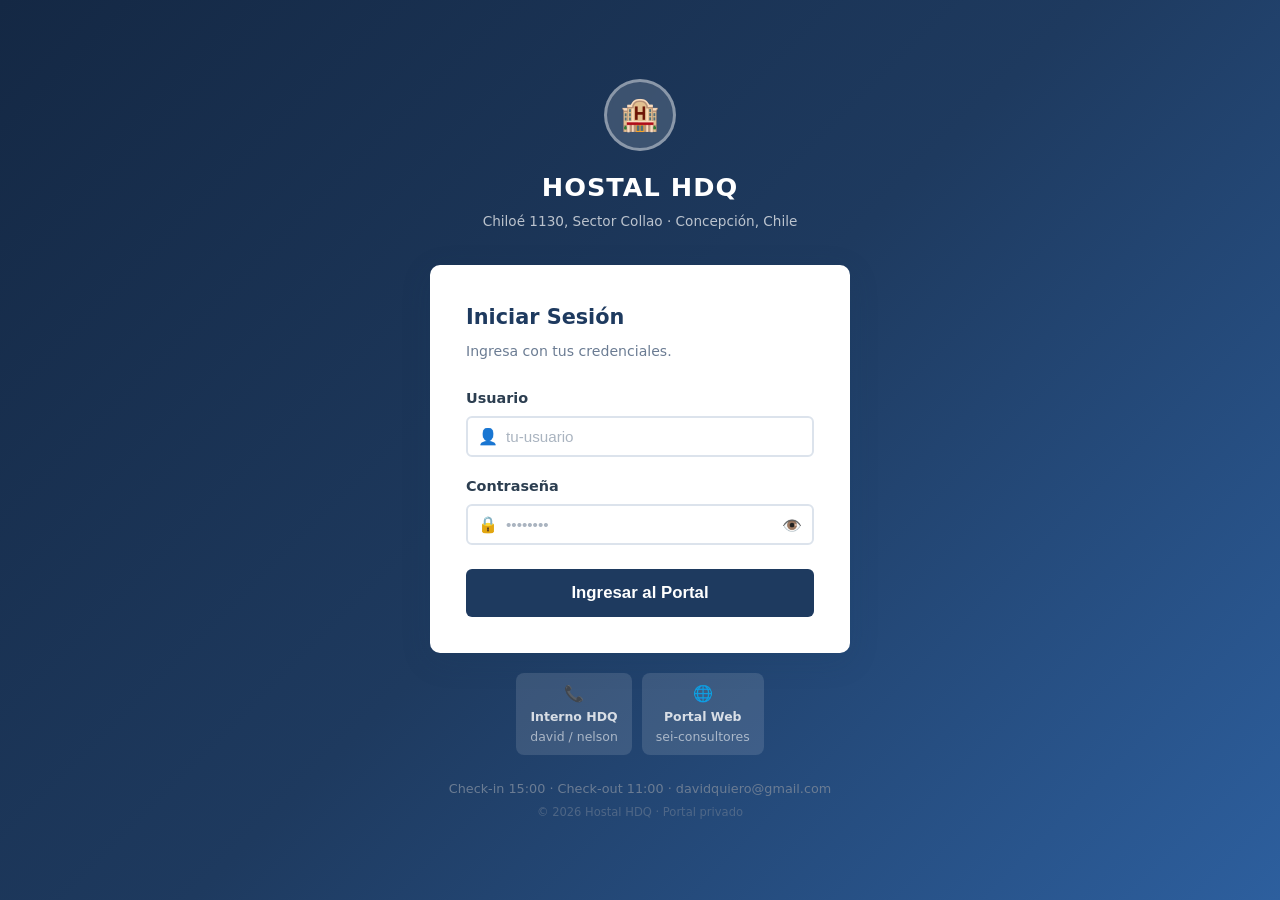
==== commit 3cefad63: "Cambiar email a davidquiero@gmail.com en todos los archivos Reemplaza david@hostalhdq.cl por davidqu" ====
--- a/admin.html
+++ b/admin.html
@@ -37,9 +37,9 @@
          onclick="showView('view-web');return false;">
         <span class="nav-icon">🌐</span> Web
       </a>
-      <a href="#" class="nav-item" id="nav-habitaciones"
-         onclick="showView('view-habitaciones');return false;">
-        <span class="nav-icon">🚪</span> Por Habitación
+      <a href="#" class="nav-item" id="nav-clientes"
+         onclick="showView('view-clientes');return false;">
+        <span class="nav-icon">👥</span> Clientes
       </a>
       <a href="#" class="nav-item" id="nav-ine"
          onclick="showView('view-ine');return false;">
@@ -49,8 +49,11 @@
       <a href="dashboard.html" class="nav-item">
         <span class="nav-icon">📊</span> Mi Dashboard
       </a>
+      <a href="clientes.html" class="nav-item">
+        <span class="nav-icon">👤</span> Clientes
+      </a>
       <a href="reservar.html" class="nav-item">
-        <span class="nav-icon">📞</span> Nueva Reserva
+        <span class="nav-icon">📅</span> Nueva Reserva
       </a>
       <a href="calendario.html" class="nav-item">
         <span class="nav-icon">🗓️</span> Calendario
@@ -282,17 +285,35 @@
 
       </div>
 
-      <!-- ============ VISTA: POR HABITACIÓN ============ -->
-      <div id="view-habitaciones" style="display:none;">
+
+      <!-- ============ VISTA: CLIENTES ============ -->
+      <div id="view-clientes" style="display:none;">
         <div class="page-header">
           <div>
-            <h1>🚪 Personas por Habitación</h1>
-            <p>Reservas, noches y personas estimadas por habitación.</p>
-          </div>
-        </div>
-        <div class="card">
-          <div id="tabla-habitaciones"></div>
-        </div>
+            <h1>👥 Clientes</h1>
+            <p>Busca un cliente por nombre, RUT o email para ver su historial.</p>
+          </div>
+        </div>
+
+        <!-- Buscador -->
+        <div class="card" style="margin-bottom:16px;padding:16px 20px;">
+          <div style="display:flex;gap:10px;align-items:center;flex-wrap:wrap;">
+            <div style="flex:1;min-width:220px;">
+              <input type="text" id="cliente-buscar" class="form-control"
+                     placeholder="🔍 Nombre, RUT o email..."
+                     oninput="buscarCliente()" style="font-size:0.95rem;" />
+            </div>
+            <button class="btn btn-outline btn-sm" onclick="document.getElementById('cliente-buscar').value='';buscarCliente()">
+              ✕ Limpiar
+            </button>
+          </div>
+        </div>
+
+        <!-- Lista de clientes -->
+        <div id="clientes-lista" style="display:grid;grid-template-columns:repeat(auto-fill,minmax(280px,1fr));gap:12px;margin-bottom:20px;"></div>
+
+        <!-- Ficha detalle del cliente -->
+        <div id="cliente-ficha" style="display:none;"></div>
       </div>
 
       <!-- ============ VISTA: WEB ============ -->
@@ -447,15 +468,15 @@
     };
 
     /* ── Navegación de vistas ── */
-    const VIEWS = ['view-resumen','view-todas','view-telefono','view-habitaciones','view-web','view-ine'];
-    const NAVS  = ['nav-resumen','nav-todas','nav-telefono','nav-habitaciones','nav-web','nav-ine'];
+    const VIEWS = ['view-resumen','view-todas','view-telefono','view-clientes','view-web','view-ine'];
+    const NAVS  = ['nav-resumen','nav-todas','nav-telefono','nav-clientes','nav-web','nav-ine'];
     const TITLES= {
-      'view-resumen':      'Resumen General',
-      'view-todas':        'Todas las Reservas',
-      'view-telefono':     'Reservas por Teléfono',
-      'view-habitaciones': 'Personas por Habitación',
-      'view-web':          'Reservas Web',
-      'view-ine':          'Informe Estadístico INE'
+      'view-resumen':   'Resumen General',
+      'view-todas':     'Todas las Reservas',
+      'view-telefono':  'Reservas por Teléfono',
+      'view-clientes':  'Clientes',
+      'view-web':       'Reservas Web',
+      'view-ine':       'Informe Estadístico INE'
     };
 
     window.showView = function (viewId) {
@@ -467,8 +488,8 @@
       document.getElementById(navId)?.classList.add('active');
       document.getElementById('topbar-title').textContent = TITLES[viewId] || '';
       /* Generar informe INE al abrir la vista */
-      if (viewId === 'view-ine')          generarInformeINE();
-      if (viewId === 'view-habitaciones') generarInformeHabitaciones();
+      if (viewId === 'view-ine')      generarInformeINE();
+      if (viewId === 'view-clientes') { buscarCliente(); }
     };
 
     /* ── Exportar CSV ── */
@@ -604,6 +625,254 @@
         </p>`;
 
       document.getElementById('tabla-habitaciones').innerHTML = html;
+    };
+
+    /* ================================================
+       CLIENTES
+       ================================================ */
+
+    /* Construye un mapa de clientes únicos desde las reservas */
+    function extraerClientes(reservas) {
+      const map = {};
+      reservas.forEach(r => {
+        const key = (r.huesped_rut || r.huesped_email || r.huesped_nombre || '').toLowerCase().trim();
+        if (!key) return;
+        if (!map[key]) {
+          map[key] = {
+            nombre:   r.huesped_nombre   || '—',
+            rut:      r.huesped_rut      || '',
+            email:    r.huesped_email    || '',
+            telefono: r.huesped_telefono || '',
+            reservas: []
+          };
+        }
+        /* Actualizar con los datos más recientes */
+        if (r.huesped_nombre)   map[key].nombre   = r.huesped_nombre;
+        if (r.huesped_rut)      map[key].rut      = r.huesped_rut;
+        if (r.huesped_email)    map[key].email    = r.huesped_email;
+        if (r.huesped_telefono) map[key].telefono = r.huesped_telefono;
+        map[key].reservas.push(r);
+      });
+      return Object.values(map).sort((a, b) => a.nombre.localeCompare(b.nombre));
+    }
+
+    window.buscarCliente = function () {
+      const q = (document.getElementById('cliente-buscar')?.value || '').toLowerCase().trim();
+      const todos = extraerClientes(RESERVAS.getAll());
+      const filtrados = q
+        ? todos.filter(c =>
+            c.nombre.toLowerCase().includes(q) ||
+            c.rut.toLowerCase().includes(q) ||
+            c.email.toLowerCase().includes(q))
+        : todos;
+
+      const listaEl = document.getElementById('clientes-lista');
+      document.getElementById('cliente-ficha').style.display = 'none';
+
+      if (!filtrados.length) {
+        listaEl.innerHTML = `<div style="grid-column:1/-1;padding:30px;text-align:center;
+          color:var(--text-muted);">No se encontraron clientes.</div>`;
+        return;
+      }
+
+      listaEl.innerHTML = filtrados.map((c, i) => {
+        const activas = c.reservas.filter(r => r.estado !== 'cancelada').length;
+        const total   = c.reservas.reduce((s, r) => r.estado !== 'cancelada' ? s + (r.total || 0) : s, 0);
+        return `
+          <div onclick="verCliente(${i})" data-idx="${i}"
+               style="background:#fff;border:2px solid var(--border);border-radius:10px;
+                      padding:16px;cursor:pointer;transition:border-color .15s,box-shadow .15s;"
+               onmouseover="this.style.borderColor='var(--accent)';this.style.boxShadow='var(--shadow)'"
+               onmouseout="this.style.borderColor='var(--border)';this.style.boxShadow='none'">
+            <div style="display:flex;align-items:center;gap:10px;margin-bottom:10px;">
+              <div style="width:38px;height:38px;background:var(--accent-light);border-radius:50%;
+                          display:flex;align-items:center;justify-content:center;
+                          font-size:1.1rem;font-weight:800;color:var(--primary);">
+                ${c.nombre.charAt(0).toUpperCase()}
+              </div>
+              <div>
+                <div style="font-weight:700;color:var(--primary);font-size:0.95rem;">${c.nombre}</div>
+                <div style="font-size:0.75rem;color:var(--text-muted);">${c.rut || 'Sin RUT'}</div>
+              </div>
+            </div>
+            <div style="font-size:0.78rem;color:var(--text-muted);margin-bottom:6px;">
+              ${c.email ? '📧 ' + c.email : ''}<br>
+              ${c.telefono ? '📞 ' + c.telefono : ''}
+            </div>
+            <div style="display:flex;gap:8px;margin-top:8px;">
+              <span style="background:#eff6ff;color:#1d4ed8;border-radius:20px;
+                           padding:2px 10px;font-size:0.75rem;font-weight:700;">
+                ${activas} reserva${activas !== 1 ? 's' : ''}
+              </span>
+              <span style="background:#f0fdf4;color:#166534;border-radius:20px;
+                           padding:2px 10px;font-size:0.75rem;font-weight:700;">
+                ${formatCLP(total)}
+              </span>
+            </div>
+          </div>`;
+      }).join('');
+
+      /* Guardar lista filtrada para verCliente */
+      window._clientesFiltrados = filtrados;
+    };
+
+    window.verCliente = function (idx) {
+      const c = window._clientesFiltrados?.[idx];
+      if (!c) return;
+
+      const fichaEl = document.getElementById('cliente-ficha');
+      const reservasOrden = [...c.reservas].reverse();
+      const activas  = c.reservas.filter(r => r.estado !== 'cancelada');
+      const totalGastado = activas.reduce((s, r) => s + (r.total || 0), 0);
+      const totalNoches  = activas.reduce((s, r) => s + (r.noches || 0), 0);
+
+      fichaEl.style.display = 'block';
+      fichaEl.innerHTML = `
+        <div class="card" style="margin-bottom:16px;">
+          <div class="card-header" style="display:flex;align-items:center;justify-content:space-between;flex-wrap:wrap;gap:10px;">
+            <div style="display:flex;align-items:center;gap:14px;">
+              <div style="width:52px;height:52px;background:var(--primary);border-radius:50%;
+                          display:flex;align-items:center;justify-content:center;
+                          font-size:1.4rem;font-weight:800;color:#fff;">
+                ${c.nombre.charAt(0).toUpperCase()}
+              </div>
+              <div>
+                <h2 id="fc-nombre-display" style="margin-bottom:2px;">${c.nombre}</h2>
+                <div style="font-size:0.82rem;color:var(--text-muted);" id="fc-rut-display">
+                  ${c.rut || 'Sin RUT registrado'}
+                </div>
+              </div>
+            </div>
+            <button class="btn btn-outline btn-sm" onclick="toggleEditCliente()">✏️ Editar datos</button>
+          </div>
+
+          <!-- Datos de contacto (vista) -->
+          <div id="fc-datos-vista" style="display:grid;grid-template-columns:repeat(auto-fit,minmax(200px,1fr));gap:12px;margin-top:16px;">
+            <div style="background:#f8fafc;border-radius:8px;padding:12px 16px;">
+              <div style="font-size:0.72rem;text-transform:uppercase;letter-spacing:.5px;color:var(--text-muted);margin-bottom:4px;">🪪 RUT</div>
+              <div style="font-weight:700;">${c.rut || '—'}</div>
+            </div>
+            <div style="background:#f8fafc;border-radius:8px;padding:12px 16px;">
+              <div style="font-size:0.72rem;text-transform:uppercase;letter-spacing:.5px;color:var(--text-muted);margin-bottom:4px;">📧 Email</div>
+              <div style="font-weight:700;">${c.email || '—'}</div>
+            </div>
+            <div style="background:#f8fafc;border-radius:8px;padding:12px 16px;">
+              <div style="font-size:0.72rem;text-transform:uppercase;letter-spacing:.5px;color:var(--text-muted);margin-bottom:4px;">📞 Teléfono</div>
+              <div style="font-weight:700;">${c.telefono || '—'}</div>
+            </div>
+          </div>
+
+          <!-- Formulario edición (oculto por defecto) -->
+          <div id="fc-datos-form" style="display:none;margin-top:16px;">
+            <div style="display:grid;grid-template-columns:repeat(auto-fit,minmax(200px,1fr));gap:12px;">
+              <div class="form-group" style="margin:0;">
+                <label style="font-size:0.78rem;">Nombre completo</label>
+                <input type="text" id="fc-edit-nombre" class="form-control" value="${c.nombre}" />
+              </div>
+              <div class="form-group" style="margin:0;">
+                <label style="font-size:0.78rem;">RUT</label>
+                <input type="text" id="fc-edit-rut" class="form-control" value="${c.rut}"
+                       placeholder="12.345.678-9" maxlength="12"
+                       oninput="autoFormatRUT(this)" />
+              </div>
+              <div class="form-group" style="margin:0;">
+                <label style="font-size:0.78rem;">Email</label>
+                <input type="email" id="fc-edit-email" class="form-control" value="${c.email}" />
+              </div>
+              <div class="form-group" style="margin:0;">
+                <label style="font-size:0.78rem;">Teléfono</label>
+                <input type="tel" id="fc-edit-telefono" class="form-control" value="${c.telefono}" />
+              </div>
+            </div>
+            <div style="display:flex;gap:10px;margin-top:14px;">
+              <button class="btn btn-primary btn-sm" onclick="guardarDatosCliente()">💾 Guardar cambios</button>
+              <button class="btn btn-outline btn-sm" onclick="toggleEditCliente()">Cancelar</button>
+            </div>
+            <div id="fc-msg" style="margin-top:8px;font-size:0.82rem;display:none;"></div>
+          </div>
+
+          <!-- Resumen stats -->
+          <div style="display:flex;gap:12px;flex-wrap:wrap;margin-top:16px;padding-top:14px;border-top:1px solid var(--border);">
+            <div style="background:#eff6ff;border-radius:8px;padding:10px 18px;text-align:center;">
+              <div style="font-size:1.3rem;font-weight:800;color:#1d4ed8;">${c.reservas.length}</div>
+              <div style="font-size:0.72rem;color:var(--text-muted);">Reservas totales</div>
+            </div>
+            <div style="background:#f0fdf4;border-radius:8px;padding:10px 18px;text-align:center;">
+              <div style="font-size:1.3rem;font-weight:800;color:#166534;">${formatCLP(totalGastado)}</div>
+              <div style="font-size:0.72rem;color:var(--text-muted);">Total gastado</div>
+            </div>
+            <div style="background:#fdf4ff;border-radius:8px;padding:10px 18px;text-align:center;">
+              <div style="font-size:1.3rem;font-weight:800;color:#7e22ce;">${totalNoches}</div>
+              <div style="font-size:0.72rem;color:var(--text-muted);">Noches en total</div>
+            </div>
+          </div>
+        </div>
+
+        <!-- Historial de reservas -->
+        <div class="card">
+          <div class="card-header"><h2>📋 Historial de Reservas</h2></div>
+          <div id="fc-reservas-tabla"></div>
+        </div>`;
+
+      /* Guardar referencia al cliente actual para guardar cambios */
+      window._clienteActual = c;
+      window._clienteIdx    = idx;
+
+      /* Renderizar tabla de historial */
+      renderReservasTable('fc-reservas-tabla', reservasOrden,
+        { showOrigen: true, showActions: true });
+
+      /* Scroll hacia la ficha */
+      fichaEl.scrollIntoView({ behavior: 'smooth', block: 'start' });
+    };
+
+    /* Toggle formulario edición */
+    window.toggleEditCliente = function () {
+      const vista = document.getElementById('fc-datos-vista');
+      const form  = document.getElementById('fc-datos-form');
+      const isOpen = form.style.display !== 'none';
+      vista.style.display = isOpen ? 'grid' : 'none';
+      form.style.display  = isOpen ? 'none' : 'block';
+    };
+
+    /* Guardar cambios del cliente en todas sus reservas */
+    window.guardarDatosCliente = function () {
+      const nombre   = document.getElementById('fc-edit-nombre')?.value.trim();
+      const rut      = document.getElementById('fc-edit-rut')?.value.trim();
+      const email    = document.getElementById('fc-edit-email')?.value.trim();
+      const telefono = document.getElementById('fc-edit-telefono')?.value.trim();
+      const msgEl    = document.getElementById('fc-msg');
+
+      if (!nombre) {
+        msgEl.style.display = 'block'; msgEl.style.color = '#b91c1c';
+        msgEl.textContent = '⚠️ El nombre no puede estar vacío.'; return;
+      }
+
+      const c   = window._clienteActual;
+      const all = RESERVAS.getAll();
+
+      /* Actualizar en todas las reservas del cliente */
+      c.reservas.forEach(r => {
+        const i = all.findIndex(x => x.id === r.id);
+        if (i < 0) return;
+        if (nombre)   all[i].huesped_nombre   = nombre;
+        if (rut)      all[i].huesped_rut      = rut;
+        if (email)    all[i].huesped_email    = email;
+        if (telefono) all[i].huesped_telefono = telefono;
+      });
+
+      localStorage.setItem('hdq_reservas', JSON.stringify(all));
+
+      msgEl.style.display = 'block'; msgEl.style.color = '#166534';
+      msgEl.textContent = '✅ Datos actualizados en ' + c.reservas.length + ' reserva(s).';
+
+      /* Recargar datos y refrescar la ficha */
+      _todas = RESERVAS.getAll();
+      setTimeout(() => {
+        buscarCliente();
+        const nuevoIdx = window._clienteIdx;
+        if (window._clientesFiltrados?.[nuevoIdx]) verCliente(nuevoIdx);
+      }, 600);
     };
 
     cargarDatos();
@@ -890,7 +1159,7 @@
               <div>
                 <div class="informe-logo">🏨 HOSTAL HDQ</div>
                 <div class="informe-subtitulo">Chiloé 1130, Sector Collao · Concepción, Biobío</div>
-                <div class="informe-subtitulo">david@hostalhdq.cl · RUT: — · Código INE: —</div>
+                <div class="informe-subtitulo">davidquiero@gmail.com · RUT: — · Código INE: —</div>
               </div>
               <div style="text-align:right;">
                 <div class="informe-periodo">${MESES_NOMBRE[mes]} ${anio}</div>
--- a/css/style.css
+++ b/css/style.css
@@ -851,26 +851,84 @@
    RESPONSIVE
    ================================================ */
 @media (max-width: 768px) {
-  .sidebar {
-    transform: translateX(-100%);
-  }
-  .sidebar.open {
-    transform: translateX(0);
-  }
+  /* ── Sidebar ── */
+  .sidebar { transform: translateX(-100%); }
+  .sidebar.open { transform: translateX(0); }
   .main-content { margin-left: 0; }
   .menu-toggle { display: block; }
-  .page-content { padding: 16px; }
+
+  /* ── Topbar ── */
+  .topbar { padding: 10px 14px; }
+  .topbar-date { display: none; }           /* oculta la fecha — ahorra espacio */
+  .topbar-right { gap: 8px; }
+  .topbar-title { font-size: 0.95rem; }
+
+  /* ── Contenido ── */
+  .page-content { padding: 12px; }
+  .page-header { flex-direction: column; align-items: flex-start; }
+  .page-header h1 { font-size: 1.2rem; }
+  .page-header .btn { width: 100%; justify-content: center; }
+
+  /* ── Formularios ── */
   .form-row { grid-template-columns: 1fr; }
-  .page-header { flex-direction: column; align-items: flex-start; }
-  .topbar { padding: 12px 16px; }
-  .stats-grid { grid-template-columns: 1fr 1fr; }
+  .extras-grid { grid-template-columns: 1fr; }
+  .descuento-row { grid-template-columns: 1fr; }
+
+  /* ── Stats ── */
+  .stats-grid { grid-template-columns: 1fr 1fr; gap: 10px; }
+  .stat-card { padding: 14px 12px; gap: 10px; }
+  .stat-icon { width: 40px; height: 40px; font-size: 1.1rem; flex-shrink: 0; }
+  .stat-info .value { font-size: 1.3rem; }
+  .stat-info .label { font-size: 0.75rem; }
+
+  /* ── Tablas: scroll horizontal en vez de aplastarse ── */
+  .table-wrapper { overflow-x: auto; -webkit-overflow-scrolling: touch; }
+  .table-wrapper table { min-width: 580px; }
+  thead th { padding: 10px 12px; font-size: 0.82rem; }
+  tbody td { padding: 9px 12px; font-size: 0.85rem; }
+  /* Indicador visual de que la tabla tiene scroll */
+  .table-wrapper::after {
+    content: '← desliza →';
+    display: block;
+    text-align: center;
+    font-size: 0.72rem;
+    color: var(--text-muted);
+    padding: 4px 0;
+  }
+
+  /* ── Habitaciones ── */
+  .room-grid { grid-template-columns: repeat(auto-fill, minmax(95px, 1fr)); gap: 8px; }
+  .room-card { padding: 10px 6px 8px; }
+  .room-card-num { font-size: 1.2rem; }
   .room-row { grid-template-columns: auto 1fr auto; }
+
+  /* ── Total box ── */
   .total-box { flex-direction: column; text-align: center; }
   .total-box .total-amount { font-size: 1.6rem; }
-}
+
+  /* ── Botones ── */
+  .btn { min-height: 44px; }              /* mínimo Apple para touch */
+  .btn-sm { min-height: 36px; }
+
+  /* ── Filtros ── */
+  .filter-bar { flex-direction: column; gap: 8px; }
+  .filter-bar .form-control { max-width: 100%; }
+
+  /* ── Cards clientes ── */
+  .cli-grid { grid-template-columns: 1fr; }
+  .cli-form-grid { grid-template-columns: 1fr !important; }
+}
+
 @media (max-width: 480px) {
-  .login-card { padding: 24px; }
+  /* ── Pantallas muy pequeñas (iPhone SE, etc.) ── */
+  .login-card { padding: 24px 18px; }
   .stats-grid { grid-template-columns: 1fr; }
+  .stat-card { flex-direction: row; }
+  .topbar-right .btn { padding: 6px 10px; font-size: 0.8rem; }
+  .room-grid { grid-template-columns: repeat(auto-fill, minmax(82px, 1fr)); }
+  .page-content { padding: 10px; }
+  h1 { font-size: 1.1rem; }
+  h2 { font-size: 1rem; }
 }
 
 /* ---------- Sidebar overlay (mobile) ---------- */
